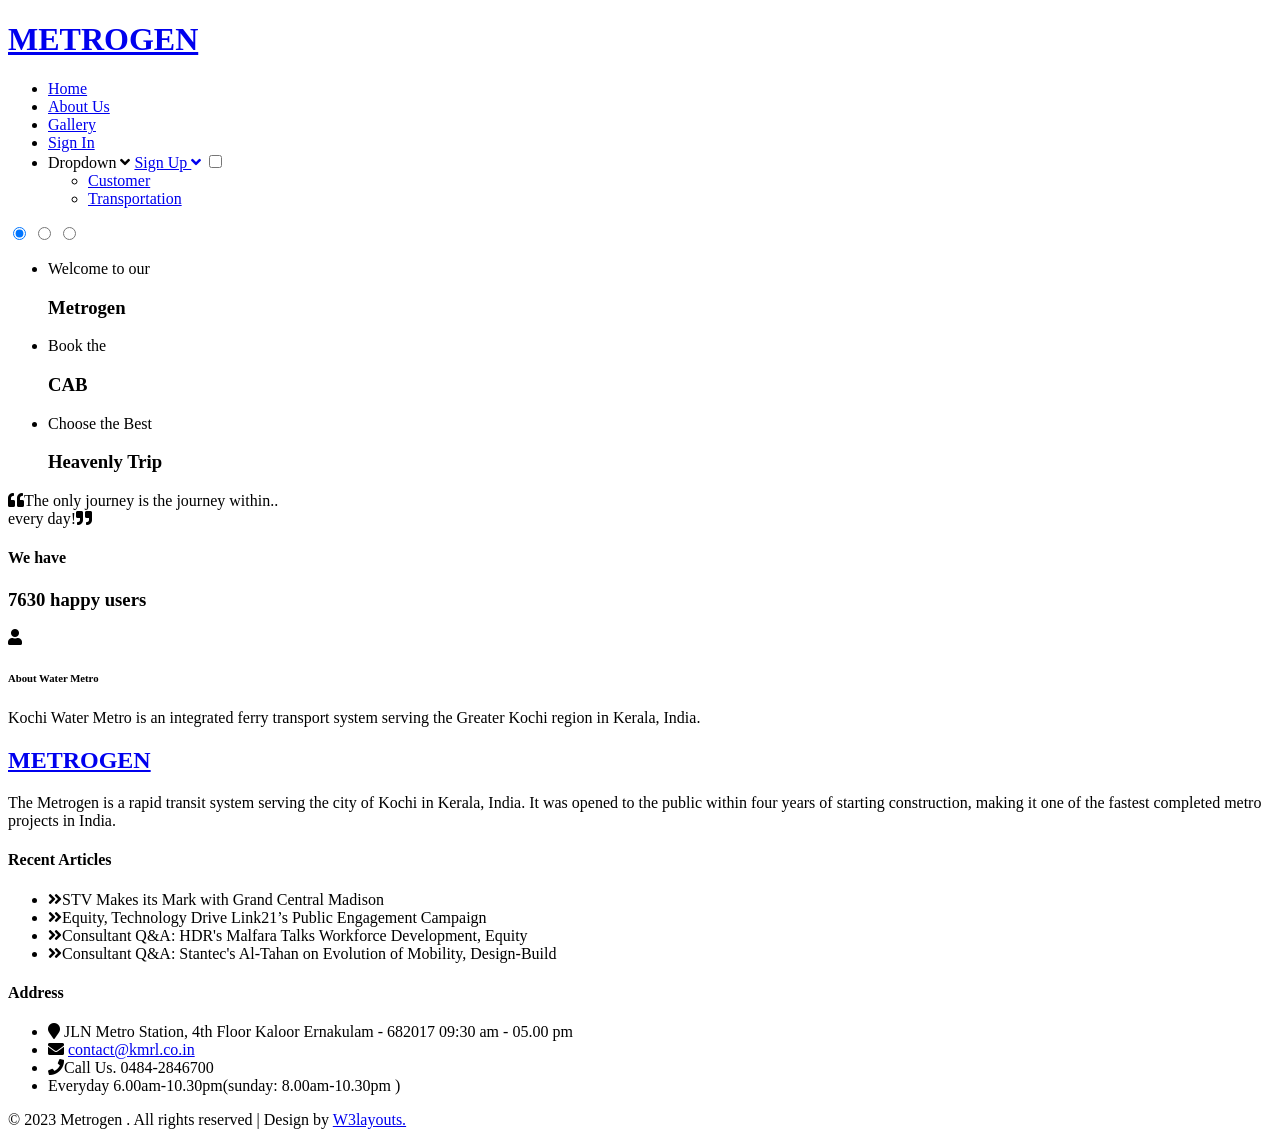
==== index.html @ b911f87d "Add files via upload" ====
<!--
Author: W3layouts
Author URL: http://w3layouts.com
License: Creative Commons Attribution 3.0 Unported
License URL: http://creativecommons.org/licenses/by/3.0/
-->

<!DOCTYPE html>
<html lang="zxx">

<head>
	<title>Metrogen</title>
	<!-- Meta tag Keywords -->
	<meta name="viewport" content="width=device-width, initial-scale=1">
	<meta charset="UTF-8" />
	<meta name="keywords" content="Skin Beauty Responsive web template, Bootstrap Web Templates, Flat Web Templates, Android Compatible web template, Smartphone Compatible web template, free webdesigns for Nokia, Samsung, LG, SonyEricsson, Motorola web design" />
	<script>
		addEventListener("load", function () {
			setTimeout(hideURLbar, 0);
		}, false);

		function hideURLbar() {
			window.scrollTo(0, 1);
		}
	</script>
	<!-- //Meta tag Keywords -->

	<!-- Custom-Files -->
	<link rel="stylesheet" href="../static/Project/css/bootstrap.css">
	<!-- Bootstrap-Core-CSS -->
	<link href="../static/Project/css/css_slider.css" type="text/css" rel="stylesheet" media="all">
	<!-- banner slider -->
	<link rel="stylesheet" href="../static/Project/css/style.css" type="text/css" media="all" />
	<!-- Style-CSS -->
	<link href="../static/Project/css/font-awesome.min.css" rel="stylesheet">
	<link href="https://fonts.googleapis.com/css2?family=Kaushan+Script&family=Poppins:wght@500&display=swap" rel="stylesheet">
	<!-- Font-Awesome-Icons-CSS -->
	<!-- //Custom-Files -->

	<!-- Web-Fonts -->
	<link href="//fonts.googleapis.com/css?family=Nunito+Sans:200,200i,300,300i,400,400i,600,600i,700,700i,800,800i,900,900i&amp;subset=latin-ext,vietnamese"
	 rel="stylesheet">
	<link href="//fonts.googleapis.com/css?family=Roboto+Condensed:300,300i,400,400i,700,700i&amp;subset=cyrillic,cyrillic-ext,greek,greek-ext,latin-ext,vietnamese"
	 rel="stylesheet">
	<link rel="stylesheet" href="https://cdnjs.cloudflare.com/ajax/libs/font-awesome/5.15.3/css/all.min.css">
	<!-- //Web-Fonts -->
</head>

<body>
	<!-- main banner -->
	<div class="main-top" id="home">
		<!-- header -->
		<header>
			<div class="container-fluid">
				<div class="header d-md-flex justify-content-between align-items-center py-3 px-xl-5 px-lg-3 px-2">
					<!-- logo -->
					<div id="logo">
						<h1><a class="" href="index.html">METROGEN</a></h1>
					</div>
					<!-- //logo -->
					<!-- nav -->
					<div class="nav_w3ls">
						<nav>
							<ul class="menu">
								<li><a href="/" class="active">Home</a></li>
								<li class="mx-lg-4 mx-md-3 my-md-0 my-2"><a href="/AboutUs">About Us</a></li>
								<li><a href="/Gallery">Gallery</a></li>
								<li><a href="chk">Sign In</a></li>
								<li class="mx-lg-4 mx-md-3 my-md-0 my-2">
									<!-- First Tier Drop Down -->
									<label for="drop-2" class="toggle toogle-2">Dropdown <span class="fa fa-angle-down" aria-hidden="true"></span>
									</label>
									<a href="#">Sign Up <span class="fa fa-angle-down" aria-hidden="true"></span></a>
									<input type="checkbox" id="drop-2" />
									<ul>
										<li><a href="/SignUp" class="drop-text">Customer</a></li>
										<li><a href="/TransportationSignUp" class="drop-text">Transportation</a></li>

									</ul>
								</li>
							</ul>
						</nav>
					</div>
					<!-- //nav -->
				</div>
			</div>
		</header>
		<!-- //header -->

		<!-- banner -->
		<div class="banner_w3lspvt">
			<div class="csslider infinity" id="slider1">
				<input type="radio" name="slides" checked="checked" id="slides_1" />
				<input type="radio" name="slides" id="slides_2" />
				<input type="radio" name="slides" id="slides_3" />
				<ul class="banner_slide_bg">
					<li>
						<div class="container">
							<div class="w3ls_banner_txt">
								<p>Welcome to our</p>
								<h3 class="w3ls_pvt-title">Metrogen</h3>
							<!-- 	<a href="about.html" style="max-width: 150px;" class="btn button-style mt-sm-5 mt-4">Read More</a> -->
							</div>
						</div>
					</li>
					<li>
						<div class="container">
							<div class="w3ls_banner_txt text-center mx-auto">
								<p>Book the</p>
								<h3 class="w3ls_pvt-title">CAB</h3>

							</div>
						</div>
					</li>
					<li>
						<div class="container">
							<div class="w3ls_banner_txt text-right ml-auto">
								<p>Choose the Best</p>
								<h3 class="w3ls_pvt-title">Heavenly Trip</h3>

							</div>
						</div>
					</li>
				</ul>
				<div class="arrows">
					<label for="slides_1"></label>
					<label for="slides_2"></label>
					<label for="slides_3"></label>
				</div>
				<div class="navigation">
					<div>
						<label for="slides_1"></label>
						<label for="slides_2"></label>
						<label for="slides_3"></label>
					</div>
				</div>
			</div>
		</div>
		<!-- //banner -->
	</div>
	<!-- //main banner -->

	<!-- about -->

	<!-- //about -->

	<!-- middle section one -->

	<!-- //middle section one -->

	<!-- best in -->

	<!-- //best in -->

	<!-- middle section two -->
	<div class="middle-w3l text-center py-5">
		<div class="container py-xl-5 py-lg-3">
			<div class="py-xl-4 py-lg-2">
				<p class="mx-auto font-weight-bold"><span class="fa fa-quote-left mr-3" aria-hidden="true"></span>The only journey is the journey within..<br>every day!<span class="fa fa-quote-right ml-3" aria-hidden="true"></span></p>

			</div>
		</div>
	</div>
	<!-- //middle section two -->

	<!-- services -->

	<!-- //services -->

	<!-- product section -->

	<!-- //product section -->

	<!-- testimonials -->
	<section id="testi">
		<div class="row no-gutters testi-bg-main">
			<div class="col-lg-7">
				<div class="testi-bg">
				</div>
			</div>
			<div class="col-lg-5 my-auto py-lg-0 py-5">
				<div class="title-section pb-lg-5 pb-4 text-center">
					<h4 class="text-bl mb-2">We have</h4>
					<h3 class="w3ls-title text-wh text-uppercase let font-weight-bold">7630 happy users</h3>
				</div>
				<div class="text-center  testi-cgrid">
					<div class="testi-icon">
						<span class="fa fa-user" aria-hidden="true"></span>
					</div>
					<h6 class="b-w3ltxt mt-4">About Water Metro</h6>
					<p class="mx-auto">Kochi Water Metro is an integrated ferry transport system serving the Greater Kochi region in Kerala, India.</p>
				</div>
			</div>
		</div>
	</section>
	<!-- testimonials -->

	<!-- support -->

	<!-- support -->

	<!-- footer -->
	<footer class="footer-w3ls py-5">
		<div class="container py-sm-4">
			<div class="row">
				<div class="col-lg-3 col-sm-6 agileinfo_footer_grid">
					<!-- logo -->
					<div class="logo-2 mb-sm-4 mb-3">
						<h2><a href="index.html">METROGEN</a></h2>
					</div>
					<!-- //logo -->
					<p>The Metrogen is a rapid transit system serving the city of Kochi in Kerala, India. It was opened to the public within four years of starting construction, making it one of the fastest completed metro projects in India.</p>
				</div>
				<div class="col-lg-3 col-sm-6 agileinfo_footer_grid mt-sm-0 mt-5">
					<h4 class="mb-sm-5 mb-4">Recent Articles</h4>
					<ul class="list-unstyled">
						<li>
							<span class="fa fa-angle-double-right mr-2"></span>STV Makes its Mark with Grand Central Madison</li>
						<li>
							<span class="fa fa-angle-double-right mr-2"></span>Equity, Technology Drive Link21’s Public Engagement Campaign
						</li>
						<li>
							<span class="fa fa-angle-double-right mr-2"></span>Consultant Q&A: HDR's Malfara Talks Workforce Development, Equity</li>
						<li>
							<span class="fa fa-angle-double-right mr-2"></span>Consultant Q&A: Stantec's Al-Tahan on Evolution of Mobility, Design-Build</li>
					</ul>
				</div>

				<div class="col-lg-3 col-sm-6 agileinfo_footer_grid mt-lg-0 mt-5">
					<h4 class="mb-sm-5 mb-4">Address</h4>
					<ul class="list-unstyled">
						<li>
							<span class="fa fa-map-marker mr-2"></span> JLN Metro Station, 4th Floor Kaloor Ernakulam - 682017 09:30 am - 05.00 pm</li>
						<li>
							<span class="fa fa-envelope mr-2"></span>
							<a href="mailto:contact@kmrl.co.in">contact@kmrl.co.in</a>
						</li>
						<li>
							<span class="fa fa-phone mr-2"></span>Call Us. 0484-2846700</li>
						<li>
							<span class="fa fa-clock-o mr-2"></span>Everyday 6.00am-10.30pm(sunday: 8.00am-10.30pm )</li>
					</ul>
				</div>
			</div>
		</div>
	</footer>
	<!-- //footer -->

	<!-- footer last -->
	<div class="newsletter-main text-center py-md-5 py-4">
		<div class="container">
			<a href="#home" class="move-top text-center"></a>
			<!-- newsletter -->

			<!-- //newsletter -->
			<!-- copyright -->
			<div class="w3agile_footer_copy mt-sm-5 mt-4">
				<p>© 2023 Metrogen . All rights reserved | Design by
					<a href="http://w3layouts.com/">W3layouts.</a>
				</p>
			</div>
			<!-- //copyright -->
		</div>
	</div>
	<!-- //footer last -->

</body>

</html>
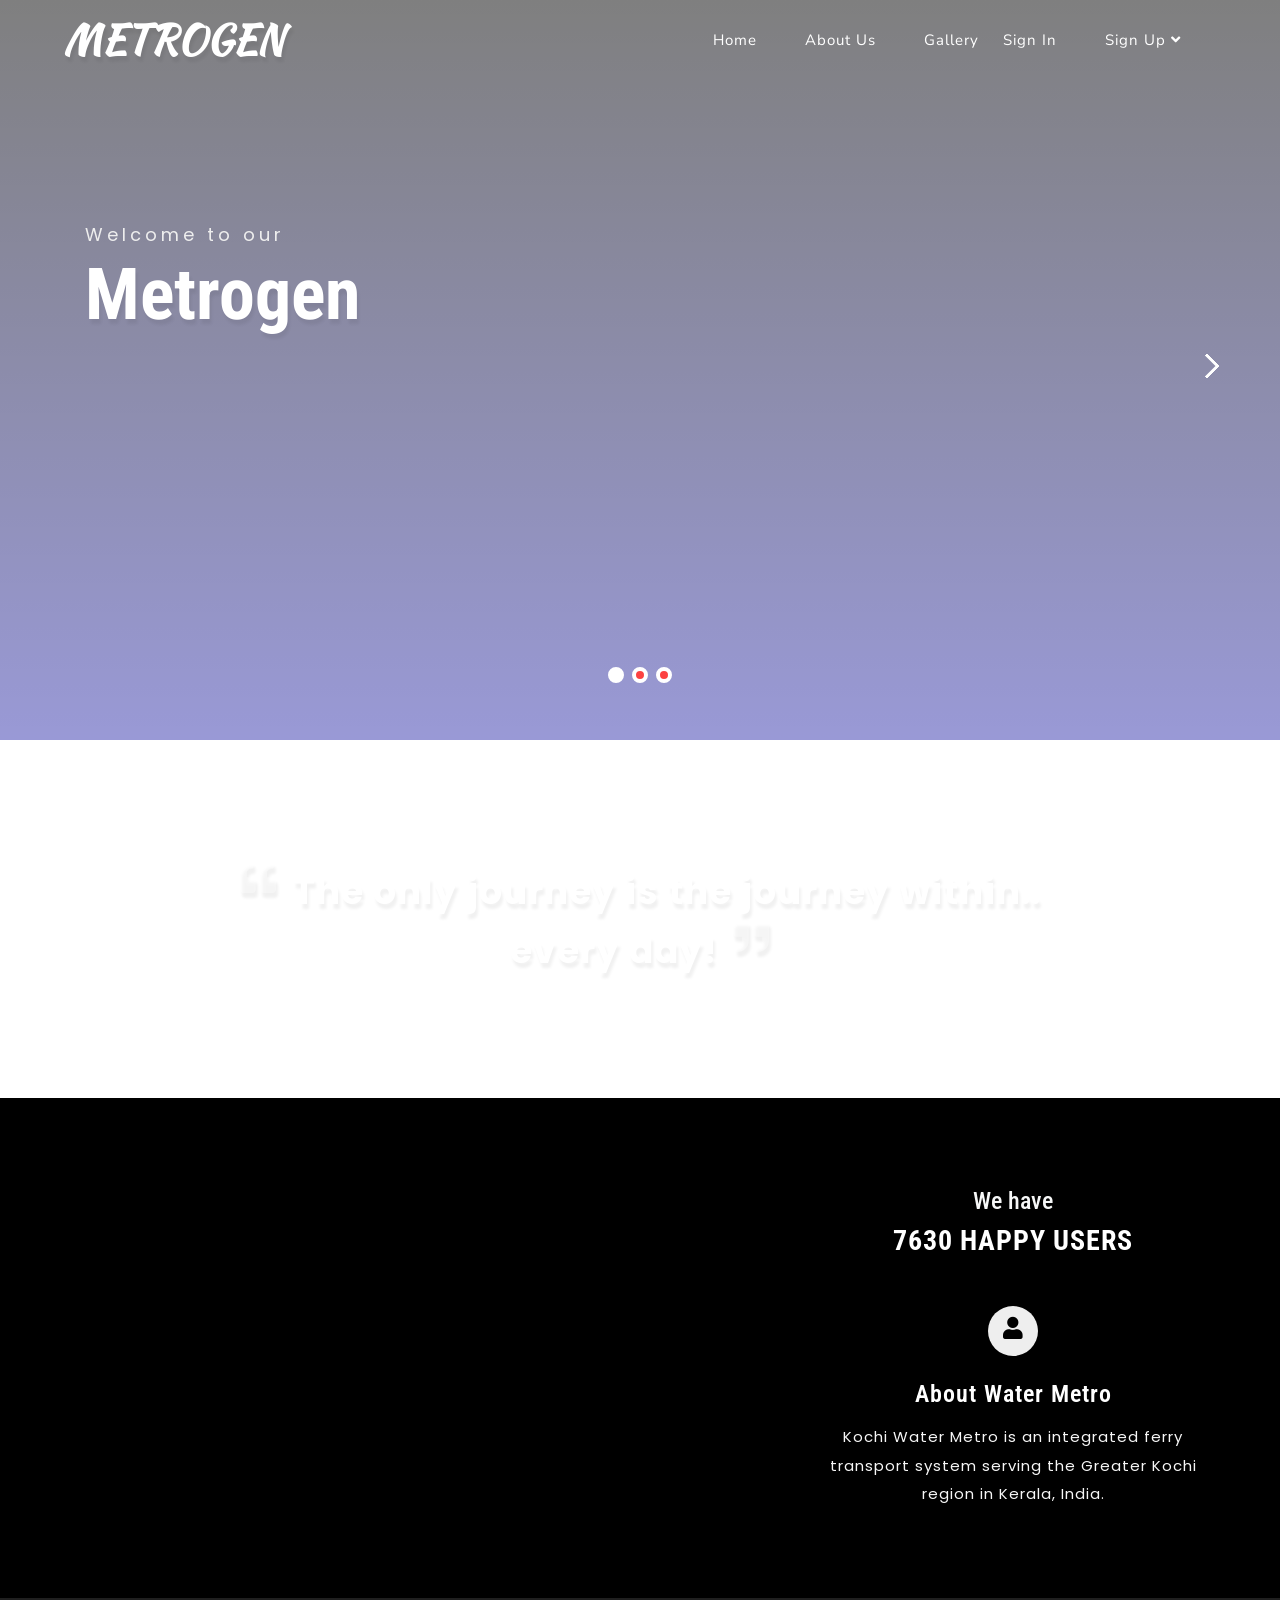
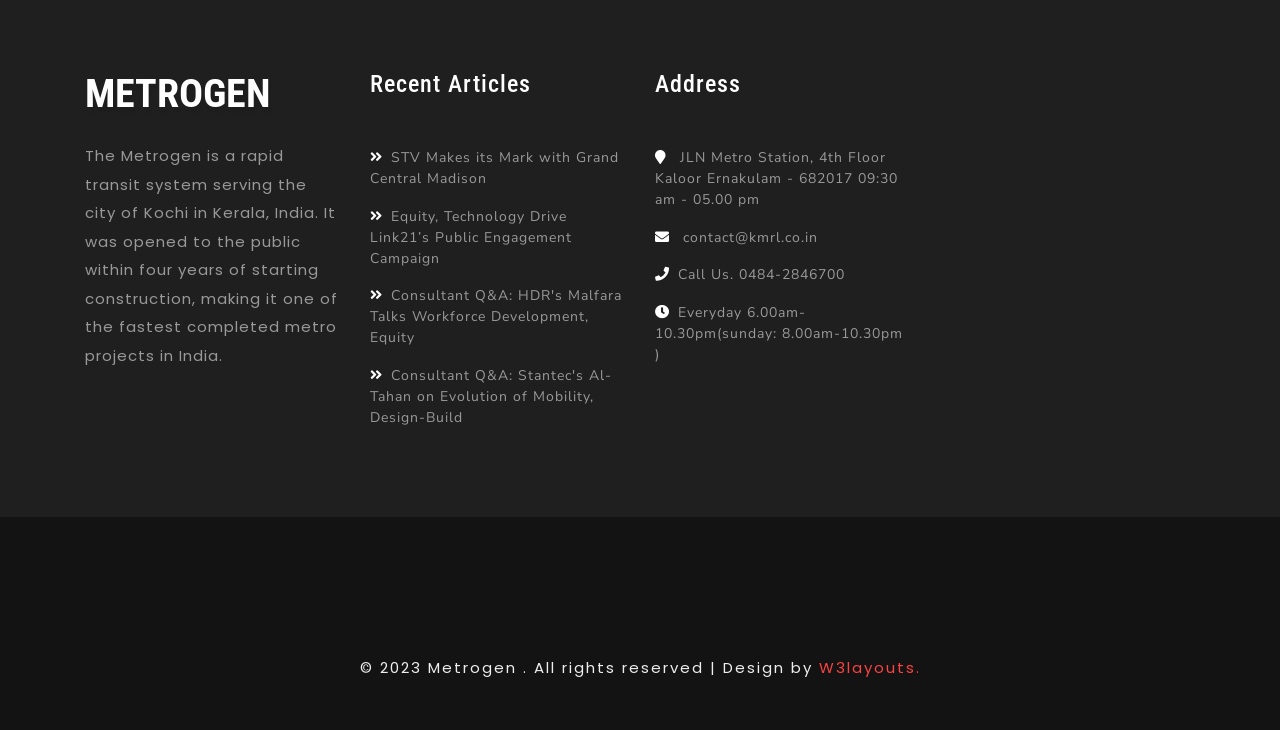
==== commit 8d51dfd4: "Update index.html" ====
--- a/index.html
+++ b/index.html
@@ -26,13 +26,13 @@
 	<!-- //Meta tag Keywords -->
 
 	<!-- Custom-Files -->
-	<link rel="stylesheet" href="../static/Project/css/bootstrap.css">
+	<link rel="stylesheet" href="bootstrap.css">
 	<!-- Bootstrap-Core-CSS -->
-	<link href="../static/Project/css/css_slider.css" type="text/css" rel="stylesheet" media="all">
+	<link href="css_slider.css" type="text/css" rel="stylesheet" media="all">
 	<!-- banner slider -->
-	<link rel="stylesheet" href="../static/Project/css/style.css" type="text/css" media="all" />
+	<link rel="stylesheet" href="style.css" type="text/css" media="all" />
 	<!-- Style-CSS -->
-	<link href="../static/Project/css/font-awesome.min.css" rel="stylesheet">
+	<link href="font-awesome.min.css" rel="stylesheet">
 	<link href="https://fonts.googleapis.com/css2?family=Kaushan+Script&family=Poppins:wght@500&display=swap" rel="stylesheet">
 	<!-- Font-Awesome-Icons-CSS -->
 	<!-- //Custom-Files -->
@@ -266,4 +266,4 @@
 
 </body>
 
-</html>+</html>
--- a/css_slider.css
+++ b/css_slider.css
@@ -0,0 +1,295 @@
+.csslider {
+    position: relative;
+}
+
+.csslider>input {
+    display: none;
+}
+
+.csslider>input:nth-of-type(3):checked~ul li:first-of-type {
+    margin-left: -200%;
+}
+
+.csslider>input:nth-of-type(2):checked~ul li:first-of-type {
+    margin-left: -100%;
+}
+
+.csslider>input:nth-of-type(1):checked~ul li:first-of-type {
+    margin-left: 0%;
+}
+
+.csslider>ul {
+    position: relative;
+    font-size: 0;
+    line-height: 0;
+    margin: 0 auto;
+    padding: 0;
+    overflow: hidden;
+    white-space: nowrap;
+    -moz-box-sizing: border-box;
+    -webkit-box-sizing: border-box;
+    box-sizing: border-box;
+}
+
+.csslider>ul>li {
+    position: relative;
+    display: inline-block;
+    width: 100%;
+    height: 100%;
+    overflow: visible;
+    font-size: 15px;
+    font-size: initial;
+    line-height: normal;
+    -moz-transition: all 0.5s cubic-bezier(0.4, 1.3, 0.65, 1);
+    -o-transition: all 0.5s ease-out;
+    -webkit-transition: all 0.5s cubic-bezier(0.4, 1.3, 0.65, 1);
+    transition: all 0.5s cubic-bezier(0.4, 1.3, 0.65, 1);
+    vertical-align: top;
+    -moz-box-sizing: border-box;
+    -webkit-box-sizing: border-box;
+    box-sizing: border-box;
+    white-space: normal;
+}
+
+.csslider>.navigation {
+    position: absolute;
+    bottom: 9%;
+    left: 50%;
+    z-index: 10;
+    margin-bottom: -10px;
+    font-size: 0;
+    line-height: 0;
+    text-align: center;
+    -webkit-touch-callout: none;
+    -webkit-user-select: none;
+    -khtml-user-select: none;
+    -moz-user-select: none;
+    -ms-user-select: none;
+    user-select: none;
+}
+
+.csslider>.navigation>div {
+    margin-left: -100%;
+}
+
+.csslider>.navigation label {
+    position: relative;
+    display: inline-block;
+    cursor: pointer;
+    border-radius: 50%;
+    margin: 0 4px;
+    padding: 4px;
+    background: #fc4242;
+    border: 4px solid #fff;
+}
+
+.csslider>.navigation label:hover:after {
+    opacity: 1;
+}
+
+.csslider>.navigation label:after {
+    content: '';
+    position: absolute;
+    left: 50%;
+    top: 50%;
+    margin-left: -6px;
+    margin-top: -6px;
+    background: #fff;
+    border-radius: 50%;
+    padding: 6px;
+    opacity: 0;
+}
+
+.csslider.inside .navigation {
+    bottom: 10px;
+    margin-bottom: 10px;
+}
+
+.csslider.inside .navigation label {
+    border: 1px solid #7e7e7e;
+}
+
+.csslider>input:nth-of-type(1):checked~.navigation label:nth-of-type(1):after,
+.csslider>input:nth-of-type(2):checked~.navigation label:nth-of-type(2):after,
+.csslider>input:nth-of-type(3):checked~.navigation label:nth-of-type(3):after {
+    opacity: 1;
+}
+
+.csslider.infinity>input:first-of-type:checked~.arrows label.goto-last,
+.csslider>input:nth-of-type(1):checked~.arrows>label:nth-of-type(0),
+.csslider>input:nth-of-type(2):checked~.arrows>label:nth-of-type(1),
+.csslider>input:nth-of-type(3):checked~.arrows>label:nth-of-type(2) {
+    display: block;
+    left: 0;
+    right: auto;
+    -moz-transform: rotate(45deg);
+    -ms-transform: rotate(45deg);
+    -o-transform: rotate(45deg);
+    -webkit-transform: rotate(45deg);
+    transform: rotate(45deg);
+}
+
+.csslider.infinity>input:last-of-type:checked~.arrows label.goto-first,
+.csslider>input:nth-of-type(1):checked~.arrows>label:nth-of-type(2),
+.csslider>input:nth-of-type(2):checked~.arrows>label:nth-of-type(3) {
+    display: block;
+    right: 0;
+    left: auto;
+    -moz-transform: rotate(225deg);
+    -ms-transform: rotate(225deg);
+    -o-transform: rotate(225deg);
+    -webkit-transform: rotate(225deg);
+    transform: rotate(225deg);
+}
+
+/*#region MODULES */
+/* arrows left and right */
+.csslider > .arrows {
+    -webkit-touch-callout: none;
+    -webkit-user-select: none;
+    -khtml-user-select: none;
+    -moz-user-select: none;
+    -ms-user-select: none;
+    user-select: none;
+}
+
+.csslider.inside .navigation {
+    bottom: 10px;
+    margin-bottom: 10px;
+}
+
+.csslider.inside .navigation label {
+    border: 1px solid #7e7e7e;
+}
+
+.csslider > input:nth-of-type(1):checked ~ .navigation label:nth-of-type(1):after,
+.csslider > input:nth-of-type(2):checked ~ .navigation label:nth-of-type(2):after,
+.csslider > input:nth-of-type(3):checked ~ .navigation label:nth-of-type(3):after,
+.csslider > input:nth-of-type(4):checked ~ .navigation label:nth-of-type(4):after,
+.csslider > input:nth-of-type(5):checked ~ .navigation label:nth-of-type(5):after,
+.csslider > input:nth-of-type(6):checked ~ .navigation label:nth-of-type(6):after,
+.csslider > input:nth-of-type(7):checked ~ .navigation label:nth-of-type(7):after,
+.csslider > input:nth-of-type(8):checked ~ .navigation label:nth-of-type(8):after,
+.csslider > input:nth-of-type(9):checked ~ .navigation label:nth-of-type(9):after,
+.csslider > input:nth-of-type(10):checked ~ .navigation label:nth-of-type(10):after,
+.csslider > input:nth-of-type(11):checked ~ .navigation label:nth-of-type(11):after {
+    opacity: 1;
+}
+
+.csslider > .arrows {
+    position: absolute;
+    top: 50%;
+    width: 100%;
+    height: 26px;
+    z-index: 1;
+    -moz-box-sizing: content-box;
+    -webkit-box-sizing: content-box;
+    box-sizing: content-box;
+}
+
+.csslider > .arrows label {
+    display: none;
+    position: absolute;
+    top: -50%;
+    padding: 9px;
+    box-shadow: inset 2px -2px 0 1px #ffffff;
+    cursor: pointer;
+    -moz-transition: box-shadow 0.15s, margin 0.15s;
+    -o-transition: box-shadow 0.15s, margin 0.15s;
+    -webkit-transition: box-shadow 0.15s, margin 0.15s;
+    transition: box-shadow 0.15s, margin 0.15s;
+}
+
+.csslider > .arrows label:hover {
+    box-shadow: inset 5px -2px 0 9px #fff;
+    margin: 0 0px;
+}
+
+.csslider > .arrows label:before {
+    content: '';
+    position: absolute;
+    top: -100%;
+    left: -100%;
+    height: 300%;
+    width: 300%;
+}
+
+.csslider.infinity > input:first-of-type:checked ~ .arrows label.goto-last,
+.csslider > input:nth-of-type(1):checked ~ .arrows > label:nth-of-type(0),
+.csslider > input:nth-of-type(2):checked ~ .arrows > label:nth-of-type(1),
+.csslider > input:nth-of-type(3):checked ~ .arrows > label:nth-of-type(2),
+.csslider > input:nth-of-type(4):checked ~ .arrows > label:nth-of-type(3),
+.csslider > input:nth-of-type(5):checked ~ .arrows > label:nth-of-type(4),
+.csslider > input:nth-of-type(6):checked ~ .arrows > label:nth-of-type(5),
+.csslider > input:nth-of-type(7):checked ~ .arrows > label:nth-of-type(6),
+.csslider > input:nth-of-type(8):checked ~ .arrows > label:nth-of-type(7),
+.csslider > input:nth-of-type(9):checked ~ .arrows > label:nth-of-type(8),
+.csslider > input:nth-of-type(10):checked ~ .arrows > label:nth-of-type(9),
+.csslider > input:nth-of-type(11):checked ~ .arrows > label:nth-of-type(10) {
+    display: block;
+    left: 5%;
+    right: auto;
+    -moz-transform: rotate(45deg);
+    -ms-transform: rotate(45deg);
+    -o-transform: rotate(45deg);
+    -webkit-transform: rotate(45deg);
+    transform: rotate(45deg);
+}
+
+.csslider.infinity > input:last-of-type:checked ~ .arrows label.goto-first,
+.csslider > input:nth-of-type(1):checked ~ .arrows > label:nth-of-type(2),
+.csslider > input:nth-of-type(2):checked ~ .arrows > label:nth-of-type(3),
+.csslider > input:nth-of-type(3):checked ~ .arrows > label:nth-of-type(4),
+.csslider > input:nth-of-type(4):checked ~ .arrows > label:nth-of-type(5),
+.csslider > input:nth-of-type(5):checked ~ .arrows > label:nth-of-type(6),
+.csslider > input:nth-of-type(6):checked ~ .arrows > label:nth-of-type(7),
+.csslider > input:nth-of-type(7):checked ~ .arrows > label:nth-of-type(8),
+.csslider > input:nth-of-type(8):checked ~ .arrows > label:nth-of-type(9),
+.csslider > input:nth-of-type(9):checked ~ .arrows > label:nth-of-type(10),
+.csslider > input:nth-of-type(10):checked ~ .arrows > label:nth-of-type(11),
+.csslider > input:nth-of-type(11):checked ~ .arrows > label:nth-of-type(12) {
+    display: block;
+    right: 5%;
+    left: auto;
+    -moz-transform: rotate(225deg);
+    -ms-transform: rotate(225deg);
+    -o-transform: rotate(225deg);
+    -webkit-transform: rotate(225deg);
+    transform: rotate(225deg);
+}
+
+#slider1 {
+    width: 100%;
+}
+
+@media screen and (max-width: 320px) {
+    .csslider>.navigation label {
+        border: 2px solid #fff;
+    }
+}
+@media screen and (max-width: 568px) {
+	.csslider.infinity>input:last-of-type:checked~.arrows label.goto-first, .csslider>input:nth-of-type(1):checked~.arrows>label:nth-of-type(2), .csslider>input:nth-of-type(2):checked~.arrows>label:nth-of-type(3), .csslider>input:nth-of-type(3):checked~.arrows>label:nth-of-type(4), .csslider>input:nth-of-type(4):checked~.arrows>label:nth-of-type(5), .csslider>input:nth-of-type(5):checked~.arrows>label:nth-of-type(6), .csslider>input:nth-of-type(6):checked~.arrows>label:nth-of-type(7), .csslider>input:nth-of-type(7):checked~.arrows>label:nth-of-type(8), .csslider>input:nth-of-type(8):checked~.arrows>label:nth-of-type(9), .csslider>input:nth-of-type(9):checked~.arrows>label:nth-of-type(10), .csslider>input:nth-of-type(10):checked~.arrows>label:nth-of-type(11), .csslider>input:nth-of-type(11):checked~.arrows>label:nth-of-type(12) {
+		right: 6%;
+	}
+}
+@media screen and (max-width: 480px) {
+	.csslider.infinity>input:last-of-type:checked~.arrows label.goto-first, .csslider>input:nth-of-type(1):checked~.arrows>label:nth-of-type(2), .csslider>input:nth-of-type(2):checked~.arrows>label:nth-of-type(3), .csslider>input:nth-of-type(3):checked~.arrows>label:nth-of-type(4), .csslider>input:nth-of-type(4):checked~.arrows>label:nth-of-type(5), .csslider>input:nth-of-type(5):checked~.arrows>label:nth-of-type(6), .csslider>input:nth-of-type(6):checked~.arrows>label:nth-of-type(7), .csslider>input:nth-of-type(7):checked~.arrows>label:nth-of-type(8), .csslider>input:nth-of-type(8):checked~.arrows>label:nth-of-type(9), .csslider>input:nth-of-type(9):checked~.arrows>label:nth-of-type(10), .csslider>input:nth-of-type(10):checked~.arrows>label:nth-of-type(11), .csslider>input:nth-of-type(11):checked~.arrows>label:nth-of-type(12) {
+		right: 7%;
+	}
+}
+@media screen and (max-width: 414px) {
+	.csslider.infinity>input:last-of-type:checked~.arrows label.goto-first, .csslider>input:nth-of-type(1):checked~.arrows>label:nth-of-type(2), .csslider>input:nth-of-type(2):checked~.arrows>label:nth-of-type(3), .csslider>input:nth-of-type(3):checked~.arrows>label:nth-of-type(4), .csslider>input:nth-of-type(4):checked~.arrows>label:nth-of-type(5), .csslider>input:nth-of-type(5):checked~.arrows>label:nth-of-type(6), .csslider>input:nth-of-type(6):checked~.arrows>label:nth-of-type(7), .csslider>input:nth-of-type(7):checked~.arrows>label:nth-of-type(8), .csslider>input:nth-of-type(8):checked~.arrows>label:nth-of-type(9), .csslider>input:nth-of-type(9):checked~.arrows>label:nth-of-type(10), .csslider>input:nth-of-type(10):checked~.arrows>label:nth-of-type(11), .csslider>input:nth-of-type(11):checked~.arrows>label:nth-of-type(12) {
+		right: 8%;
+		top: -15%;
+	}
+}
+@media screen and (max-width: 375px) {
+	.csslider.infinity>input:last-of-type:checked~.arrows label.goto-first, .csslider>input:nth-of-type(1):checked~.arrows>label:nth-of-type(2), .csslider>input:nth-of-type(2):checked~.arrows>label:nth-of-type(3), .csslider>input:nth-of-type(3):checked~.arrows>label:nth-of-type(4), .csslider>input:nth-of-type(4):checked~.arrows>label:nth-of-type(5), .csslider>input:nth-of-type(5):checked~.arrows>label:nth-of-type(6), .csslider>input:nth-of-type(6):checked~.arrows>label:nth-of-type(7), .csslider>input:nth-of-type(7):checked~.arrows>label:nth-of-type(8), .csslider>input:nth-of-type(8):checked~.arrows>label:nth-of-type(9), .csslider>input:nth-of-type(9):checked~.arrows>label:nth-of-type(10), .csslider>input:nth-of-type(10):checked~.arrows>label:nth-of-type(11), .csslider>input:nth-of-type(11):checked~.arrows>label:nth-of-type(12) {
+		right: 9%;
+	}
+}
+@media screen and (max-width: 320px) {
+	.csslider.infinity>input:last-of-type:checked~.arrows label.goto-first, .csslider>input:nth-of-type(1):checked~.arrows>label:nth-of-type(2), .csslider>input:nth-of-type(2):checked~.arrows>label:nth-of-type(3), .csslider>input:nth-of-type(3):checked~.arrows>label:nth-of-type(4), .csslider>input:nth-of-type(4):checked~.arrows>label:nth-of-type(5), .csslider>input:nth-of-type(5):checked~.arrows>label:nth-of-type(6), .csslider>input:nth-of-type(6):checked~.arrows>label:nth-of-type(7), .csslider>input:nth-of-type(7):checked~.arrows>label:nth-of-type(8), .csslider>input:nth-of-type(8):checked~.arrows>label:nth-of-type(9), .csslider>input:nth-of-type(9):checked~.arrows>label:nth-of-type(10), .csslider>input:nth-of-type(10):checked~.arrows>label:nth-of-type(11), .csslider>input:nth-of-type(11):checked~.arrows>label:nth-of-type(12) {
+		right: 10%;
+	}
+}
--- a/style.css
+++ b/style.css
@@ -0,0 +1,2048 @@
+/*--
+Author: W3layouts
+Author URL: http://w3layouts.com
+License: Creative Commons Attribution 3.0 Unported
+License URL: http://creativecommons.org/licenses/by/3.0/
+--*/
+/* Reset Code */
+body {
+    padding: 0;
+    margin: 0;
+    background: #FFF;
+    font-family: 'Nunito Sans', sans-serif;
+}
+
+body a,
+body button {
+    transition: 0.5s all;
+    -webkit-transition: 0.5s all;
+    -moz-transition: 0.5s all;
+    -o-transition: 0.5s all;
+    -ms-transition: 0.5s all;
+    text-decoration: none;
+}
+
+body a:hover,
+body button:hover {
+    text-decoration: none;
+    transition: 0.5s all;
+    -webkit-transition: 0.5s all;
+    -moz-transition: 0.5s all;
+    -o-transition: 0.5s all;
+    -ms-transition: 0.5s all;
+}
+
+html {
+    scroll-behavior: smooth;
+}
+
+body a:focus,
+a:hover {
+    text-decoration: none;
+}
+
+input[type="button"],
+input[type="submit"] {
+    transition: 0.5s all;
+    -webkit-transition: 0.5s all;
+    -moz-transition: 0.5s all;
+    -o-transition: 0.5s all;
+    -ms-transition: 0.5s all;
+}
+
+input[type="button"]:hover,
+input[type="submit"]:hover {
+    transition: 0.5s all;
+    -webkit-transition: 0.5s all;
+    -moz-transition: 0.5s all;
+    -o-transition: 0.5s all;
+    -ms-transition: 0.5s all;
+}
+
+h1,
+h2,
+h3,
+h4,
+h5,
+h6 {
+    margin: 0;
+    padding: 0;
+    font-family: 'Roboto Condensed', sans-serif;
+}
+
+p {
+    margin: 0;
+    padding: 0;
+    font-size: 15px;
+    letter-spacing: 1px;
+    line-height: 1.9;
+    color: #999;
+
+    font-family: 'Poppins', sans-serif;
+}
+
+ul,
+ol {
+    margin: 0;
+    padding: 0;
+}
+
+a:focus,
+a:hover {
+    text-decoration: none;
+    outline: none
+}
+input[type="button"],
+input[type="submit"] {
+    transition: 0.5s all;
+    -webkit-transition: 0.5s all;
+    -moz-transition: 0.5s all;
+    -o-transition: 0.5s all;
+    -ms-transition: 0.5s all;
+}
+
+input[type="button"]:hover,
+input[type="submit"]:hover {
+    transition: 0.5s all;
+    -webkit-transition: 0.5s all;
+    -moz-transition: 0.5s all;
+    -o-transition: 0.5s all;
+    -ms-transition: 0.5s all;
+}
+.textbox
+{
+	width :250px;
+    float: left;
+    padding: 8px 5px;
+    margin-bottom: 10px;
+    font-size: 12px;
+    background: linear-gradient(#1f2124, #27292c);
+    border: 1px solid #000;
+    box-shadow: 0 1px 0 rgba(255,255,255,0.1);
+    border-radius: 3px;
+    font-family: 'Ubuntu', 'Lato', sans-serif;
+    color: #fff;
+}
+.textboxx
+{
+	width :250px;
+	height: 250px;
+    float: left;
+    padding: 8px 5px;
+    margin-bottom: 10px;
+    font-size: 12px;
+    background: linear-gradient(#1f2124, #27292c);
+    border: 1px solid #000;
+    box-shadow: 0 1px 0 rgba(255,255,255,0.1);
+    border-radius: 3px;
+    font-family: 'Ubuntu', 'Lato', sans-serif;
+    color: #fff;
+}
+.drop
+{
+	width :250px;
+    float: left;
+    padding: 8px 5px;
+    margin-bottom: 10px;
+    font-size: 12px;
+    background: linear-gradient(#1f2124, #27292c);
+    border: 1px solid #000;
+    box-shadow: 0 1px 0 rgba(255,255,255,0.1);
+    border-radius: 3px;
+    font-family: 'Ubuntu', 'Lato', sans-serif;
+    color: deeppink;
+}
+
+.but
+{
+	width: 200px;
+    padding: 8px 5px;
+    border: 1px solid #0273dd;
+    border: 1px solid rgba(0,0,0,0.4);
+    box-shadow: inset 0 1px 0 rgba(255,255,255,0.3), inset 0 10px 10px rgba(255,255,255,0.1);
+    border-radius: 3px;
+    background: #04f4f4;
+    cursor: pointer;
+    font-family: 'Ubuntu', 'Lato', sans-serif;
+    color: black;
+    font-weight: 700;
+    font-size: 15px;
+    text-shadow:0 -1px 0 rgba(0,0,0,0.8);
+}
+.lab
+{
+	width: 50%;
+    float: left;
+    padding-top: 9px;
+    color: #ddd;
+    font-size: 12px;
+    text-transform: uppercase;
+    letter-spacing: 1px;
+    text-shadow: 0 1px 0 #000;
+    text-indent: 10px;
+    font-weight: 700;
+    cursor: pointer;
+
+}
+
+.customers {
+  font-family: "Trebuchet MS", Arial, Helvetica, sans-serif;
+  border-collapse: collapse;
+  width: 100%;
+}
+
+.customers td, #customers th {
+  border: 1px solid #ddd;
+  padding: 8px;
+}
+
+.customers tr:nth-child(even){background-color: #f2f2f2;}
+
+.customers tr:hover {background-color: #ddd;}
+
+.customers th {
+  padding-top: 12px;
+  padding-bottom: 12px;
+  text-align: left;
+  background-color: #18a4a4;
+  color: white;
+}
+
+
+.transporters {
+  font-family: "Trebuchet MS", Arial, Helvetica, sans-serif;
+  border-collapse: collapse;
+  width: 100%;
+}
+
+.transporters td, #transporters th {
+  border: 1px solid #ddd;
+  padding: 8px;
+}
+
+.transporters tr:nth-child(even){background-color: #f2f2f2;}
+
+.transporters tr:hover {background-color: #ddd;}
+
+.transporters th {
+  padding-top: 12px;
+  padding-bottom: 12px;
+  text-align: left;
+  background-color: #18a4a4;
+  color: white;
+}
+
+
+
+
+/* //Reset Code */
+
+/* colors code */
+.text-bl {
+    color: #F6F7F7;
+}
+
+.text-wh {
+    color: #fff;
+}
+
+.text-li {
+    color: #f8f9fa;
+}
+
+.bg-li {
+    background: #f8f9fa;
+}
+
+.let {
+    letter-spacing: 1px;
+}
+
+/* //colors code */
+
+/* bottom-to-top */
+a.move-top {
+    width: 34px;
+    height: 34px;
+    background: url(../images/move-top.png) no-repeat 0px 0px;
+    display: inline-block;
+}
+
+/* //bottom-to-top */
+
+/* header */
+.main-top {
+    position: relative;
+}
+
+header {
+    position: absolute;
+    width: 100%;
+    z-index: 9;
+}
+
+/* navigation */
+/* CSS Document */
+.toggle-2,
+.toggle,
+[id^=drop] {
+    display: none;
+}
+
+/* Giving a background-color to the nav container. */
+nav {
+    margin: 0;
+    padding: 0;
+}
+
+
+#logo a {
+    float: left;
+    display: initial;
+    font-weight: 700;
+    font-size: 40px;
+    color: #fff;
+    text-shadow: 2px 5px 3px rgba(0, 0, 0, 0.06);
+    padding: 0;
+    font-family: 'Kaushan Script', cursive;
+}
+
+
+/* Since we'll have the "ul li" "float:left"
+ * we need to add a clear after the container. */
+
+nav:after {
+    content: "";
+    display: table;
+    clear: both;
+}
+/* Removing padding, margin and "list-style" from the "ul",
+ * and adding "position:reltive" */
+nav ul {
+    float: right;
+    padding: 0;
+    margin: 0;
+    list-style: none;
+    position: relative;
+}
+
+/* Positioning the navigation items inline */
+nav ul li {
+    margin: 0px;
+    display: inline-block;
+    float: left;
+}
+/* Styling the links */
+nav a {
+    color: #fff;
+    text-transform: capitalize;
+    font-weight: 400;
+    font-size: 15px;
+    padding: 7px 12px;
+    border-radius: 4px;
+    letter-spacing: 1px;
+    display: inline-block;
+    transition: 0.5s all;
+    -webkit-transition: 0.5s all;
+    -moz-transition: 0.5s all;
+    -o-transition: 0.5s all;
+    -ms-transition: 0.5s all;
+}
+
+
+nav ul li ul li:hover {
+    color: #000;
+    background: #f8f9fa;
+    transition: 0.5s all;
+    -webkit-transition: 0.5s all;
+    -moz-transition: 0.5s all;
+    -o-transition: 0.5s all;
+    -ms-transition: 0.5s all;
+}
+
+/* Background color change on Hover */
+
+.menu li a:active,
+.menu li a:hover {
+    width: 100%
+    color: #333;
+    background: #fff;
+    transition: 0.5s all;
+    -webkit-transition: 0.5s all;
+    -moz-transition: 0.5s all;
+    -o-transition: 0.5s all;
+    -ms-transition: 0.5s all;
+}
+
+/* Hide Dropdowns by Default
+ * and giving it a position of absolute */
+nav ul ul {
+    display: none;
+    position: absolute;
+    top: 36px;
+    background: #333;
+    padding: 10px;
+    border-radius: 4px;
+    z-index: 9;
+    /* has to be the same number as the "line-height" of "nav a" */
+}
+
+/* Display Dropdowns on Hover */
+nav ul li:hover>ul {
+    display: inherit;
+}
+
+/* Fisrt Tier Dropdown */
+nav ul ul li {
+    width: 170px;
+    float: none;
+    display: list-item;
+    position: relative;
+    margin-bottom: 10px;
+    border-radius: 4px;
+    transition: 0.5s all;
+    -webkit-transition: 0.5s all;
+    -moz-transition: 0.5s all;
+    -o-transition: 0.5s all;
+    -ms-transition: 0.5s all;
+}
+
+nav ul ul li:nth-child(4) {
+    margin-bottom: 5px;
+}
+
+nav ul ul li a {
+    color: #fff;
+    padding: 5px 10px;
+    display: block;
+    font-size: 14px;
+}
+
+/* Second, Third and more Tiers
+ * We move the 2nd and 3rd etc tier dropdowns to the left
+ * by the amount of the width of the first tier.
+*/
+nav ul ul ul li {
+    position: relative;
+    top: -60px;
+    /* has to be the same number as the "width" of "nav ul ul li" */
+    left: 170px;
+}
+
+
+/* Change ' +' in order to change the Dropdown symbol */
+li>a:only-child:after {
+    content: '';
+}
+
+a.reqe-button {
+    border: 2px solid rgba(255, 255, 255, 0.35);
+    border-radius: 4px;
+}
+
+/* Media Queries
+--------------------------------------------- */
+@media(max-width: 800px) {
+    nav a {
+        font-size: 14px;
+    }
+
+    #logo a {
+        font-size: 38px;
+    }
+}
+
+@media (max-width: 768px) {
+    nav a {
+        padding: 6px 9px;
+    }
+}
+
+@media all and (max-width : 736px) {
+
+    #logo {
+        display: block;
+        padding: 0;
+        width: 100%;
+        text-align: center;
+        float: none;
+    }
+
+    nav {
+        margin: 0;
+    }
+
+    /* Hide the navigation menu by default */
+    /* Also hide the  */
+    .toggle+a,
+    .menu {
+        display: none;
+    }
+
+    /* Stylinf the toggle lable */
+    .toggle {
+        display: block;
+        padding: 8px 14px;
+        font-size: 15px;
+        text-decoration: none;
+        border: none;
+        float: right;
+        background-color: #fff;
+        color: #000;
+        border-radius: 4px;
+        letter-spacing: 1px;
+        cursor: pointer;
+        transition: 0.5s all;
+        -webkit-transition: 0.5s all;
+        -moz-transition: 0.5s all;
+        -o-transition: 0.5s all;
+        -ms-transition: 0.5s all;
+    }
+
+    .menu .toggle {
+        float: none;
+        text-align: center;
+        margin: auto;
+        max-width: 105px;
+        padding: 5px;
+        font-weight: normal;
+        font-size: 15px;
+        letter-spacing: 1px;
+    }
+
+    .toggle:hover {
+        color: #fc4242;
+        transition: 0.5s all;
+        -webkit-transition: 0.5s all;
+        -moz-transition: 0.5s all;
+        -o-transition: 0.5s all;
+        -ms-transition: 0.5s all;
+    }
+
+    /* Display Dropdown when clicked on Parent Lable */
+    [id^=drop]:checked+ul {
+        display: block;
+        background: #fff;
+        padding: 15px 0;
+        text-align: center;
+        width: 100%;
+    }
+
+    /* Change menu item's width to 100% */
+    nav ul li {
+        display: block;
+        width: 100%;
+        padding: 5px 0;
+    }
+
+    nav ul ul .toggle,
+    nav ul ul a {
+        padding: 0 40px;
+    }
+
+    nav ul ul ul a {
+        padding: 0 80px;
+    }
+
+    nav a:hover,
+    nav ul ul ul a {
+        background-color: transparent;
+    }
+
+    nav ul li ul li .toggle,
+    nav ul ul a,
+    nav ul ul ul a {
+        padding: 14px 20px;
+        color: #FFF;
+        font-size: 17px;
+    }
+
+    /*
+    nav ul li ul li .toggle,
+    nav ul ul a {
+        background-color: #212121;
+    } */
+
+    /* Hide Dropdowns by Default */
+    nav ul ul {
+        float: none;
+        position: static;
+        color: #fff;
+        /* has to be the same number as the "line-height" of "nav a" */
+    }
+
+    /* Hide menus on hover */
+    nav ul ul li:hover>ul,
+    nav ul li:hover>ul {
+        display: none;
+    }
+
+    /* Fisrt Tier Dropdown */
+    nav ul ul li {
+        display: block;
+        width: 100%;
+        padding: 0;
+    }
+
+    nav ul ul ul li {
+        position: static;
+        /* has to be the same number as the "width" of "nav ul ul li" */
+
+    }
+
+    nav a {
+        color: #000;
+        font-size: 15px;
+        padding: 0;
+    }
+
+    nav ul ul li a {
+        color: #000;
+    }
+
+    nav ul ul li a {
+        font-size: 15px;
+    }
+
+    .menu li a.active,
+    .menu li a:hover {
+        color: #000;
+        background: transparent;
+    }
+}
+
+@media all and (max-width : 375px) {
+
+    nav a,
+    .menu .toggle {
+        font-size: 14px;
+    }
+
+    .toggle {
+        padding: 7px 12px;
+        font-size: 14px;
+    }
+}
+
+/*-- dropdown --*/
+#demo {
+    margin: 10px 0 0px 0;
+    font-family: 'Lato', sans-serif;
+}
+
+#demo .wrapper {
+    display: inline-block;
+    position: relative;
+}
+
+#demo .parent {
+    height: 100%;
+    width: 100%;
+    display: block;
+    cursor: pointer;
+    line-height: 30px;
+    height: 30px;
+    color: #fff;
+    z-index: 2;
+    position: relative;
+    -webkit-transition: border-radius .1s linear, background .1s linear, z-index 0s linear;
+    -webkit-transition-delay: .8s;
+    text-align: center;
+    font-family: 'Lato', sans-serif;
+    color: #fff;
+    text-transform: capitalize;
+    font-weight: 500;
+    font-size: 15px;
+    letter-spacing: 1px;
+    padding-left: 0;
+    padding-right: 0;
+}
+
+#demo .parent:hover,
+#demo .content:hover~.parent {
+    -webkit-transition-delay: 0s, 0s, 0s;
+}
+
+#demo .content:hover~.parent {
+    border-bottom-left-radius: 0;
+    border-bottom-right-radius: 0;
+    z-index: 0;
+}
+
+#demo .content {
+    position: absolute;
+    top: 0;
+    display: block;
+    z-index: 1;
+    height: 0;
+    width: 150px;
+    padding-top: 30px;
+    -webkit-transition: height .5s ease;
+    -webkit-transition-delay: .4s;
+}
+
+#demo .wrapper:active .content {
+    height: 150px;
+    z-index: 3;
+    -webkit-transition-delay: 0s;
+}
+
+#demo .content:hover {
+    height: 150px;
+    z-index: 3;
+    -webkit-transition-delay: 0s;
+}
+
+
+#demo .content ul {
+    background: #fff;
+    margin: 0;
+    padding: 0;
+    overflow: hidden;
+    height: 100%;
+    border-bottom-left-radius: 5px;
+    border-bottom-right-radius: 5px;
+}
+
+#demo .content ul a {
+    text-decoration: none;
+    padding: 0;
+}
+
+#demo .content li:hover {
+    background: #f8f9fa;
+}
+
+#demo .content li {
+    list-style: none;
+    text-align: left;
+    color: #999;
+    font-size: 16px;
+    line-height: 30px;
+    height: 40px;
+    line-height: 40px;
+    padding-left: 10px;
+    border-top: 1px solid #eee;
+}
+
+#demo .content li:last-of-type {
+    border-bottom-left-radius: 5px;
+    border-bottom-right-radius: 5px;
+}
+
+/* //dropdown */
+/* //navigation */
+
+/* banner */
+.csslider>ul>li {
+    min-height: 800px;
+}
+
+.csslider>ul>li:first-child {
+    background: linear-gradient(rgba(0,0,0,0.5),#0096),url(../images/gmetro.jpg) no-repeat center;
+    background-size: cover;
+}
+
+.csslider>ul>li:nth-child(2) {
+    background:linear-gradient(rgba(0,0,0,0.5),#0096), url(../images/taxii.jpg) no-repeat top;
+    background-size: cover;
+}
+
+.csslider>ul>li:last-child {
+    background: linear-gradient(rgba(0,0,0,0.5),#0096),url(../images/kk.jpg) no-repeat center;
+    background-size: cover;
+}
+.cssglider{
+     background: url(../images/gmetro.jpg) no-repeat center;
+     background-size: cover;
+}
+.w3ls_banner_txt {
+    margin-top: 17vw;
+    max-width: 560px;
+}
+
+.w3ls_banner_txt p {
+    color: #eee;
+    font-size: 18px;
+    letter-spacing: 4px;
+}
+
+h3.w3ls_pvt-title {
+    color: #fff;
+    font-weight: bold;
+    font-size: 5em;
+    text-shadow: 2px 5px 3px rgba(0, 0, 0, 0.06);
+}
+
+.w3ls_banner_txt h5 {
+    font-weight: 400;
+    color: #000;
+    font-size: 22px;
+    text-transform: uppercase;
+    letter-spacing: 1px;
+    margin-bottom: 10px;
+}
+
+.button-style {
+    padding: 12px 25px;
+    border: none;
+    color: #fff;
+    font-size: 15px;
+    letter-spacing: 1px;
+    border: 2px solid #fc4242;
+    background: #fc4242;
+	opacity:0.7;
+    text-decoration: none;
+    transition: 0.5s all;
+    -webkit-transition: 0.5s all;
+    -moz-transition: 0.5s all;
+    -o-transition: 0.5s all;
+    -ms-transition: 0.5s all;
+}
+
+.button-style:hover{
+    border: 2px solid #fc4242;
+    background: purple;
+    color: #fff;
+	opacity:1;
+}
+
+/* //banner */
+
+/* footer */
+footer {
+    background: #1f1f1f;
+}
+
+/* footer logo */
+.logo-2 a {
+    font-size: 40px;
+    color: #fff;
+    text-shadow: 2px 5px 3px rgba(0, 0, 0, 0.06);
+    font-weight: bold;
+}
+
+/* //footer logo */
+.agileinfo_footer_grid h4 {
+    font-size: 24px;
+    color: #fff;
+    letter-spacing: 1px;
+}
+
+.agileinfo_footer_grid ul li {
+    margin-bottom: 1.2em;
+    font-size: 14px;
+    color: #999;
+    letter-spacing: 1px;
+}
+
+.agileinfo_footer_grid ul li span {
+    color: #fff;
+}
+
+.agileinfo_footer_grid ul li a {
+    color: #999;
+    text-decoration: none;
+}
+
+.agileinfo_footer_grid ul li a:hover {
+    color: #fff;
+}
+
+.agileinfo_footer_grid1 {
+    padding: 0 3px;
+}
+
+/* //footer */
+
+/* footer last */
+/* copyright */
+.w3agile_footer_copy p {
+    color: #eee;
+    letter-spacing: 2px;
+}
+
+.w3agile_footer_copy p a {
+    color: #fc4242;
+    text-decoration: none;
+}
+
+.w3agile_footer_copy p a:hover {
+    color: #fff;
+}
+
+/* //copyright */
+/* newsletter */
+.newsletter-main {
+    background: #131313;
+}
+
+.newsletter-main form {
+    max-width: 700px;
+    margin: 0 auto;
+}
+
+.newsletter input[type="email"] {
+    padding: 13px;
+    border: none;
+    width: 72%;
+    background: #fff;
+    outline: none;
+    font-size: 15px;
+    letter-spacing: 1px;
+    color: #000;
+    border-radius: 4px;
+}
+
+.newsletter button {
+    width: 20%;
+    padding: 13px;
+    color: #fff;
+    font-size: 15px;
+    letter-spacing: 1px;
+    background-color: #6c5ce7;
+    border: none;
+    outline: none;
+    -webkit-transition: all 0.2s ease 0s;
+    -moz-transition: all 0.2s ease 0s;
+    -o-transition: all 0.2s ease 0s;
+    -ms-transition: all 0.2s ease 0s;
+    transition: all 0.2s ease 0s;
+	opacity:0.7;
+}
+
+.newsletter button:hover {
+	opacity:1;
+    -webkit-transition: all 0.2s ease 0s;
+    -moz-transition: all 0.2s ease 0s;
+    -o-transition: all 0.2s ease 0s;
+    -ms-transition: all 0.2s ease 0s;
+    transition: all 0.2s ease 0s;
+}
+
+/* //newsletter */
+/* //footer last */
+
+/* about */
+.about {
+    background: url(../images/hh.jpg) no-repeat center;
+    background-size: cover;
+    -webkit-background-size: cover;
+    -moz-background-size: cover;
+    -o-background-size: cover;
+    -ms-background-size: cover;
+}
+
+h3.title {
+    font-size: 40px;
+}
+
+p.title-sub {
+    font-size: 18px;
+    color: #FFFFFF;
+    font-weight: 300;
+}
+
+.about-grid-main {
+    background: #fff;
+    padding: 3em;
+    box-shadow: 0 4px 16px 0 rgba(0, 0, 0, 0.25);
+    -webkit-box-shadow: 1px 4px 24px 3px rgba(0, 0, 0, 0.14);
+    -moz-box-shadow: 0 4px 16px 0 rgba(0, 0, 0, 0.25);
+    transition: 0.5s all;
+    -webkit-transition: 0.5s all;
+    -moz-transition: 0.5s all;
+    -o-transition: 0.5s all;
+}
+
+.about-grid-main h4 {
+    font-size: 27px;
+    color: #fc4242;
+    font-weight: 600;
+}
+
+.about-grid-main p {
+    color: #555;
+}
+
+a.button-w3ls {
+    color: #6c5ce7;
+    font-size: 16px;
+    display: inline-block;
+    letter-spacing: 1px;
+    transition: 0.5s all;
+    -webkit-transition: 0.5s all;
+    -moz-transition: 0.5s all;
+    -o-transition: 0.5s all;
+    -ms-transition: 0.5s all;
+}
+
+a.button-w3ls:hover {
+    color: #6c5ce7;
+    letter-spacing: 3px;
+}
+
+/* //about */
+
+/* best in */
+.card-body {
+    transition: 0.5s all;
+    -webkit-transition: 0.5s all;
+    -moz-transition: 0.5s all;
+    -o-transition: 0.5s all;
+    -ms-transition: 0.5s all;
+}
+
+.card-body:hover {
+    background: #f7f6f6;
+    transition: 0.5s all;
+    -webkit-transition: 0.5s all;
+    -moz-transition: 0.5s all;
+    -o-transition: 0.5s all;
+    -ms-transition: 0.5s all;
+}
+
+.right-models .card-body span {
+    font-size: 50px;
+    color: #6c5ce7;
+}
+
+h5.card-title.mt-3 {
+    letter-spacing: 1px;
+    font-size: 22px;
+}
+
+.button-style-3:hover {
+	opacity:1;
+}
+
+/* //best in */
+
+/* testimonials */
+.testi-bg {
+    background: url(../images/oo.jpg) no-repeat top;
+    background-size: cover;
+    min-height: 500px;
+}
+
+.testi-bg-main {
+    background: black;
+}
+
+h6.b-w3ltxt {
+    font-weight: 600;
+    font-size: 24px;
+    color: #fff;
+    letter-spacing: 1px;
+}
+
+.testi-cgrid p {
+    max-width: 400px;
+    margin: 1em auto 0;
+    color: #f7f7f7;
+}
+
+.testi-cgrid span {
+    color: #000;
+    font-size: 1.5em;
+}
+
+.testi-icon {
+    width: 50px;
+    height: 50px;
+    line-height: 50px;
+    background: #eee;
+    margin: 0 auto;
+    border-radius: 50%;
+}
+
+.testi-icon span.fa {
+    font-size: 1.4em;
+}
+
+/* //testimonials */
+
+/* support */
+.title h3,
+.title h2 {
+    font-size: 38px;
+    letter-spacing: 1px;
+}
+
+.support-grid h5,
+.card-title {
+    letter-spacing: 1px;
+    text-shadow: 0px 0px 1px rgba(0, 0, 0, 0.48);
+}
+
+.support-grid span {
+    font-size: 60px;
+    color: purple;
+}
+
+a.btn.button-style-2 {
+    background: purple;
+    color: #fff;
+    width: 38%;
+    padding: 12px;
+    letter-spacing: 1px;
+    border-radius: 40px;
+    font-size: 15px;
+	opacity:0.7;
+    transition: 0.5s all;
+    -webkit-transition: 0.5s all;
+    -moz-transition: 0.5s all;
+    -o-transition: 0.5s all;
+    -ms-transition: 0.5s all;
+}
+a.btn.button-style-2:hover {
+	opacity:1;
+    transition: 0.5s all;
+    -webkit-transition: 0.5s all;
+    -moz-transition: 0.5s all;
+    -o-transition: 0.5s all;
+    -ms-transition: 0.5s all;
+}
+
+/* //support */
+
+/* middle one */
+.middle-w3l {
+    background: url(../images/mmm.jpg) no-repeat center;
+    background-size: cover;
+    -webkit-background-size: cover;
+    -moz-background-size: cover;
+    -o-background-size: cover;
+    -ms-background-size: cover;
+}
+
+.middle-w3l p {
+    color: #fff;
+    font-size: 40px;
+    text-shadow: 2px 5px 3px rgba(0, 0, 0, 0.06);
+    line-height: 1.5;
+}
+
+.middle-w3l p span {
+    font-size: 36px;
+    vertical-align: super;
+    color: rgba(255, 255, 255, 0.37);
+}
+
+/* //middle one */
+
+/* middle two */
+.agile-wthree-works {
+    background: url(../images/pp.jpg) no-repeat left;
+    background-size: contain;
+    -webkit-background-size: contain;
+    -moz-background-size: contain;
+    -o-background-size: contain;
+    -ms-background-size: contain;
+}
+
+.grids-w3ls-right-2 h4 {
+    font-size: 26px;
+    letter-spacing: 1px;
+    line-height: 1.4;
+}
+
+/* //middle two */
+
+/* services */
+.services {
+    background: url(../images/Hymetro.jpg) no-repeat center;
+    background-size: cover;
+    -webkit-background-size: cover;
+    -moz-background-size: cover;
+    -o-background-size: cover;
+    -ms-background-size: cover;
+}
+
+.abt-block span {
+    font-size: 2em;
+    color: #fff;
+}
+
+.abt-block h3 {
+    font-size: 1.2em;
+    font-weight: 600;
+    color: #000;
+    text-transform: uppercase;
+    letter-spacing: 1px;
+}
+
+.abt-block p {
+    line-height: 1.8;
+    margin-top: 1em;
+    color: #000;
+    letter-spacing: 0.5px;
+}
+
+.abt-block {
+    padding: 5em 1.5em 3em;
+    position: relative;
+    border-radius: 10px;
+    background: #eee;
+}
+
+.serv_bottom {
+    background: #6c5ce7;
+}
+
+.serv_abs {
+    position: absolute;
+    top: -41px;
+    left: 45px;
+    width: 85px;
+    height: 85px;
+    display: flex;
+    justify-content: center;
+    align-items: center;
+    border-radius: 50%;
+    box-shadow: 0px -6px 5px rgb(222, 222, 222);
+}
+
+/* //services */
+
+/* inner pages */
+.banner_w3lspvt-2 {
+    background: url(../images/gmetro.jpg) no-repeat center;
+    background-size: cover;
+    -webkit-background-size: cover;
+    -moz-background-size: cover;
+    -o-background-size: cover;
+    -ms-background-size: cover;
+    min-height: 300px;
+}
+
+/* page details */
+.breadcrumb li a {
+    color: #fff;
+    background: #313131;
+    padding: 8px 18px;
+    display: inline-block;
+    border-radius: 25px;
+    font-size: 13px;
+    letter-spacing: 1px;
+}
+
+.breadcrumb-item.active {
+    padding-top: .5em;
+    font-size: 15px;
+    letter-spacing: 1px;
+}
+
+/* //page details */
+
+/* gallery */
+/* popup */
+.popup-effect {
+    position: fixed;
+    top: 0;
+    bottom: 0;
+    left: 0;
+    right: 0;
+    background: rgba(0, 0, 0, 0.7);
+    transition: opacity 0ms;
+    visibility: hidden;
+    opacity: 0;
+    z-index: 99;
+}
+
+.popup-effect:target {
+    visibility: visible;
+    opacity: 1;
+}
+
+.popup {
+    background: #fff;
+    border-radius: 4px;
+    max-width: 500px;
+    position: relative;
+    margin: 8em auto;
+    padding: 3em 2em;
+    z-index: 999;
+    text-align: center;
+}
+
+.popup .close {
+    position: absolute;
+    top: 5px;
+    right: 15px;
+    transition: all 200ms;
+    font-size: 30px;
+    font-weight: bold;
+    text-decoration: none;
+    color: #000;
+}
+
+.popup .close:hover {
+    color: #686de0;
+}
+
+/* //popup */
+/* //gallery */
+
+/* contact page */
+/* contact form */
+.contact-info p {
+    margin: 0 auto;
+    width: 84%;
+}
+
+.contact-form-inner {
+    margin: 0 auto;
+    width: 70%;
+}
+
+.contact-form .form-control {
+    padding: 14px 15px;
+    color: #000;
+    border: 1px solid #d0cccc;
+    font-size: 15px;
+    letter-spacing: 1px;
+}
+
+.contact-form label {
+    font-weight: 700;
+    letter-spacing: 1px;
+    color: #4e4d4d;
+    font-size: 1em;
+    font-family: 'Source Sans Pro', sans-serif;
+}
+
+.contact-form textarea {
+    overflow: auto;
+    resize: vertical;
+    min-height: 12em;
+}
+
+.contact-form button.btn {
+    background: #fc4242;
+    padding: .9em 6em;
+    font-size: 16px;
+    letter-spacing: 1px;
+    color: #fff;
+    font-weight: 600;
+    transition: 0.5s all;
+    -webkit-transition: 0.5s all;
+    -moz-transition: 0.5s all;
+    -o-transition: 0.5s all;
+    -ms-transition: 0.5s all;
+	opacity:0.7;
+}
+
+.contact-form button.btn:hover {
+    background: #fc4242;
+    transition: 0.5s all;
+    -webkit-transition: 0.5s all;
+    -o-transition: 0.5s all;
+    -ms-transition: 0.5s all;
+    -moz-transition: 0.5s all;
+	opacity:1;
+}
+
+/* //contact form */
+/* map */
+.map iframe {
+    width: 100%;
+    min-height: 300px;
+    border: none;
+    border: 4px solid #eee;
+}
+
+/* //map */
+/* //contact page */
+
+/* about page */
+/* about */
+h3.tittle-w3layouts {
+    text-shadow: 2px 2px 2px rgba(41, 41, 41, 0.15);
+    font-size: 40px;
+    font-weight: 200;
+}
+
+h4.sub-tittle-w3layouts {
+    color: #fc4242;
+    font-size: 16px;
+}
+
+ul.author li {
+    color: #888;
+    font-size: 15px;
+    letter-spacing: 1px;
+}
+
+ul.author li span {
+    display: block;
+    color: #1d1e1f;
+    font-size: 21px;
+    font-weight: 600;
+}
+
+/* //about */
+
+/* stats */
+.middlesection-w3pvt {
+    background: url(../images/jj.jpg) no-repeat right;
+    background-size: cover;
+    -webkit-background-size: cover;
+    -moz-background-size: cover;
+    -o-background-size: cover;
+    -ms-background-size: cover;
+}
+
+p.counter {
+    color: #fff;
+    font-size: 3em;
+    font-weight: 800;
+}
+
+h3.title-w3-2 {
+    font-size: 34px;
+    letter-spacing: 1px;
+    color: #212020;
+}
+
+p.title-sub-2 {
+    font-size: 16px;
+    max-width: 700px;
+}
+
+/* //stats */
+
+/* team */
+.caption {
+    text-align: center;
+}
+
+.team-text h4 {
+    font-size: 26px;
+    color: #000;
+    letter-spacing: 1px;
+    margin: 1.2em 0 .8em;
+    font-weight: 600;
+}
+
+.caption ul li {
+    display: inline-block;
+}
+
+.caption ul li:nth-child(2) {
+    margin: 0 .3em;
+}
+
+.caption ul li a i {
+    color: #fff;
+    width: 35px;
+    height: 35px;
+    font-size: 16px;
+    line-height: 2.2;
+}
+
+.caption ul li a i:hover {
+    transform: rotateY(360deg);
+    transition: .5s all;
+}
+
+.caption ul li a i.f1 {
+    background: #3b5998;
+}
+
+.caption ul li a i.f2 {
+    background: #00aced;
+}
+
+.caption ul li a i.f3 {
+    background: #F44336;
+}
+
+/* //team */
+/* //about page*/
+/* inner pages */
+
+/* responsive */
+@media(max-width: 1680px) {}
+
+@media(max-width: 1600px) {}
+
+@media(max-width: 1440px) {}
+
+@media(max-width: 1366px) {
+    .csslider>ul>li {
+        min-height: 740px;
+    }
+
+    .banner_w3lspvt-2 {
+        min-height: 270px;
+    }
+}
+
+@media(max-width: 1280px) {
+    h3.w3ls_pvt-title {
+        font-size: 4.5em;
+    }
+
+    .middle-w3l p {
+        font-size: 36px;
+    }
+}
+
+@media(max-width: 1080px) {
+    .csslider>ul>li {
+        min-height: 630px;
+    }
+
+    h3.w3ls_pvt-title {
+        font-size: 3.8em;
+    }
+
+    .w3ls_banner_txt p {
+        font-size: 16px;
+    }
+
+    .w3ls_banner_txt {
+        margin-top: 20vw;
+    }
+
+    .middle-w3l p span {
+        font-size: 30px;
+    }
+
+    .middle-w3l p {
+        font-size: 32px;
+    }
+
+    .testi-bg {
+        min-height: 400px;
+    }
+
+    a.btn.button-style-2 {
+        width: 46%;
+    }
+
+    .agileinfo_footer_grid ul li {
+        font-size: 13px;
+    }
+
+    .logo-2 a {
+        font-size: 36px;
+    }
+
+    .banner_w3lspvt-2 {
+        min-height: 230px;
+    }
+    h3.title {
+        font-size: 36px;
+    }
+    p.title-sub-2 {
+        font-size: 14px;
+    }
+    p.counter {
+        font-size: 2.5em;
+    }
+    .team-text h4 {
+        font-size: 24px;
+        margin: .8em 0 .5em;
+    }
+}
+
+@media(max-width: 1050px) {
+    .agileinfo_footer_grid h4 {
+        font-size: 22px;
+    }
+
+    .w3agile_footer_copy p {
+        font-size: 14px;
+    }
+}
+
+@media(max-width: 1024px) {}
+
+@media(max-width: 991px) {
+    h3.w3ls_pvt-title {
+        font-size: 3.6em;
+    }
+
+    .button-style {
+        font-size: 14px;
+    }
+
+    h3.title {
+        font-size: 38px;
+    }
+
+    p.title-sub {
+        font-size: 16px;
+    }
+
+    .about-grid-main {
+        padding: 2em;
+    }
+
+    .about-grid-main h4 {
+        font-size: 25px;
+    }
+
+    .grids-w3ls-right-2 h4 {
+        font-size: 24px;
+    }
+
+    .right-models .card-body span {
+        font-size: 40px;
+    }
+
+    h5.card-title.mt-3 {
+        font-size: 17px;
+    }
+
+    a.btn.button-style-2 {
+        width: 60%;
+        font-size: 14px;
+    }
+}
+
+@media(max-width: 900px) {
+    .csslider>ul>li {
+        min-height: 580px;
+    }
+}
+
+@media(max-width: 800px) {
+    h3.w3ls_pvt-title {
+        font-size: 3.5em;
+    }
+
+    .w3ls_banner_txt {
+        margin-top: 24vw;
+    }
+
+    h3.title {
+        font-size: 36px;
+    }
+
+    h3.tittle-w3layouts {
+        font-size: 34px;
+    }
+
+    .banner_w3lspvt-2 {
+        min-height: 200px;
+    }
+}
+
+@media(max-width: 768px) {}
+
+@media(max-width: 736px) {
+    .grids-w3ls-right-2 {
+        background: rgba(255, 255, 255, 0.85);
+        padding: 2em 3em;
+    }
+
+    .abt-block {
+        margin-top: 4.5em;
+    }
+
+    .abt-block span {
+        font-size: 1.8em;
+    }
+
+    .serv_abs {
+        width: 80px;
+        height: 80px;
+    }
+
+    .middle-w3l p {
+        font-size: 28px;
+    }
+
+    a.btn.button-style-2 {
+        width: 26%;
+    }
+}
+
+@media(max-width: 667px) {
+    .csslider>ul>li {
+        min-height: 540px;
+    }
+
+    .w3ls_banner_txt p {
+        font-size: 15px;
+    }
+
+    h3.w3ls_pvt-title {
+        font-size: 3.2em;
+    }
+
+    .button-style {
+        font-size: 13px;
+        padding: 11px 22px;
+    }
+
+    .w3ls_banner_txt {
+        margin-top: 26vw;
+    }
+
+    .testi-bg {
+        min-height: 360px;
+    }
+    p.counter {
+        font-size: 2.3em;
+    }
+}
+
+@media(max-width: 640px) {}
+
+@media(max-width: 600px) {
+    h3.w3ls_pvt-title {
+        font-size: 3em;
+    }
+
+    .csslider>ul>li {
+        min-height: 510px;
+    }
+
+    .agile-wthree-works {
+        background-position: left top;
+    }
+}
+
+@media(max-width: 568px) {
+    .csslider>ul>li {
+        min-height: 480px;
+    }
+
+    #logo a {
+        font-size: 36px;
+    }
+
+    .about-grid-main {
+        padding: 3em;
+    }
+
+    h3.title {
+        font-size: 34px;
+    }
+
+    p.title-sub {
+        font-size: 15px;
+    }
+
+    .grids-w3ls-right-2 {
+        padding: 2em;
+        margin: 0 1em;
+    }
+
+    .testi-bg {
+        min-height: 330px;
+    }
+
+    .logo-2 a {
+        font-size: 32px;
+    }
+
+    .agileinfo_footer_grid h4 {
+        font-size: 21px;
+    }
+}
+
+@media(max-width: 480px) {
+    h3.w3ls_pvt-title {
+        font-size: 2.6em;
+    }
+
+    #logo a {
+        font-size: 34px;
+    }
+
+    .w3ls_banner_txt p {
+        font-size: 14px;
+    }
+
+    .csslider>ul>li {
+        min-height: 440px;
+    }
+
+    .w3ls_banner_txt {
+        margin-top: 30vw;
+    }
+
+    .grids-w3ls-right-2 h4 {
+        font-size: 20px;
+    }
+
+    .middle-w3l p {
+        font-size: 23px;
+    }
+
+    .middle-w3l p span {
+        font-size: 24px;
+    }
+
+    .testi-bg {
+        min-height: 270px;
+    }
+
+    a.btn.button-style-2 {
+        width: 30%;
+    }
+
+    p {
+        font-size: 14px;
+    }
+
+    .newsletter button {
+        width: 26%;
+    }
+
+    .newsletter input[type="email"] {
+        width: 70%;
+    }
+
+    .w3agile_footer_copy p {
+        font-size: 13px;
+    }
+
+    h3.tittle-w3layouts {
+        font-size: 30px;
+    }
+
+    .banner_w3lspvt-2 {
+        min-height: 180px;
+    }
+    .popup {
+        padding: 2.5em 2em 2em;
+        margin-left: 1em;
+        margin-right: 1em;
+    }
+    .contact-form button.btn {
+        padding: .9em 4em;
+        font-size: 15px;
+    }
+}
+
+@media(max-width: 440px) {
+    .about-grid-main {
+        padding: 2em;
+    }
+
+    a.button-w3ls {
+        font-size: 15px;
+    }
+
+    .middle-w3l p {
+        font-size: 21px;
+    }
+
+    .middle-w3l p span {
+        font-size: 22px;
+    }
+
+    .abt-block {
+        margin-top: 3.5em;
+    }
+
+    .logo-2 a {
+        font-size: 30px;
+    }
+    .contact-form .form-control {
+        padding: 12px 15px;
+        font-size: 14px;
+    }
+}
+
+@media(max-width: 414px) {
+    .csslider>ul>li {
+        min-height: 420px;
+    }
+
+    h3.title {
+        font-size: 32px;
+    }
+
+    p.title-sub {
+        font-size: 14px;
+    }
+
+    .grids-w3ls-right-2 h4 {
+        font-size: 19px;
+    }
+
+    .serv_abs {
+        top: -35px;
+        left: 30px;
+    }
+
+    .testi-bg {
+        min-height: 240px;
+    }
+
+    a.btn.button-style-2 {
+        width: 36%;
+    }
+
+    .newsletter button,
+    .newsletter input[type="email"] {
+        font-size: 14px;
+    }
+
+    h3.tittle-w3layouts {
+        font-size: 28px;
+    }
+
+    .banner_w3lspvt-2 {
+        min-height: 150px;
+    }
+}
+
+@media(max-width: 384px) {
+    .w3ls_banner_txt p {
+        font-size: 13px;
+        letter-spacing: 3px;
+    }
+
+    h3.w3ls_pvt-title {
+        font-size: 2.4em;
+    }
+
+    .button-style {
+        padding: 11px 20px;
+    }
+
+    .w3ls_banner_txt {
+        margin-top: 36vw;
+    }
+
+    .newsletter input[type="email"] {
+        width: 68%;
+    }
+
+    .newsletter button {
+        width: 30%;
+    }
+    p.title-sub-2 {
+        font-size: 13px;
+    }
+    .caption ul li a i {
+        width: 32px;
+        height: 32px;
+        font-size: 15px;
+    }
+    .map iframe {
+        min-height: 250px;
+    }
+}
+
+@media(max-width: 375px) {
+    #logo a {
+        font-size: 32px;
+    }
+
+    .csslider>ul>li {
+        min-height: 410px;
+    }
+
+    .testi-bg {
+        min-height: 210px;
+    }
+
+    .agileinfo_footer_grid1 {
+        flex: 0 0 33%;
+        max-width: 33%;
+    }
+
+    ul.author li span {
+        font-size: 18px;
+    }
+
+    ul.author li {
+        font-size: 13px;
+    }
+    .team-grid {
+        flex: 0 0 100%;
+        max-width: 100%;
+    }
+    .team-grid:nth-child(2){
+        margin-top:2em;
+    }
+}
+
+@media(max-width: 320px) {
+    #logo a {
+        font-size: 30px;
+    }
+
+    .w3ls_banner_txt p {
+        font-size: 12px;
+    }
+
+    h3.w3ls_pvt-title {
+        font-size: 2.2em;
+    }
+
+    .button-style {
+        padding: 11px 16px;
+        font-size: 12px;
+    }
+
+    .csslider>ul>li {
+        min-height: 380px;
+    }
+
+    h3.title {
+        font-size: 30px;
+    }
+
+    .about-grid-main h4 {
+        font-size: 24px;
+    }
+
+    .grids-w3ls-right-2 h4 {
+        font-size: 18px;
+    }
+
+    .grids-w3ls-right-2 {
+        padding: 1.5em;
+        margin: 0 .5em;
+    }
+
+    .right-models .card-body span {
+        font-size: 36px;
+    }
+
+    h5.card-title.mt-3 {
+        font-size: 15px;
+    }
+
+    a.btn.button-style-2 {
+        width: 45%;
+    }
+
+    .newsletter input[type="email"],
+    .newsletter button {
+        padding: 12px;
+        width: 100%;
+    }
+
+    .newsletter button {
+        margin-top: 1em;
+    }
+
+    .w3agile_footer_copy p {
+        letter-spacing: 1px;
+    }
+
+    h3.tittle-w3layouts {
+        font-size: 26px;
+    }
+
+    .banner_w3lspvt-2 {
+        min-height: 120px;
+    }
+    h3.title {
+        font-size: 28px;
+    }
+
+
+
+/* //responsive */
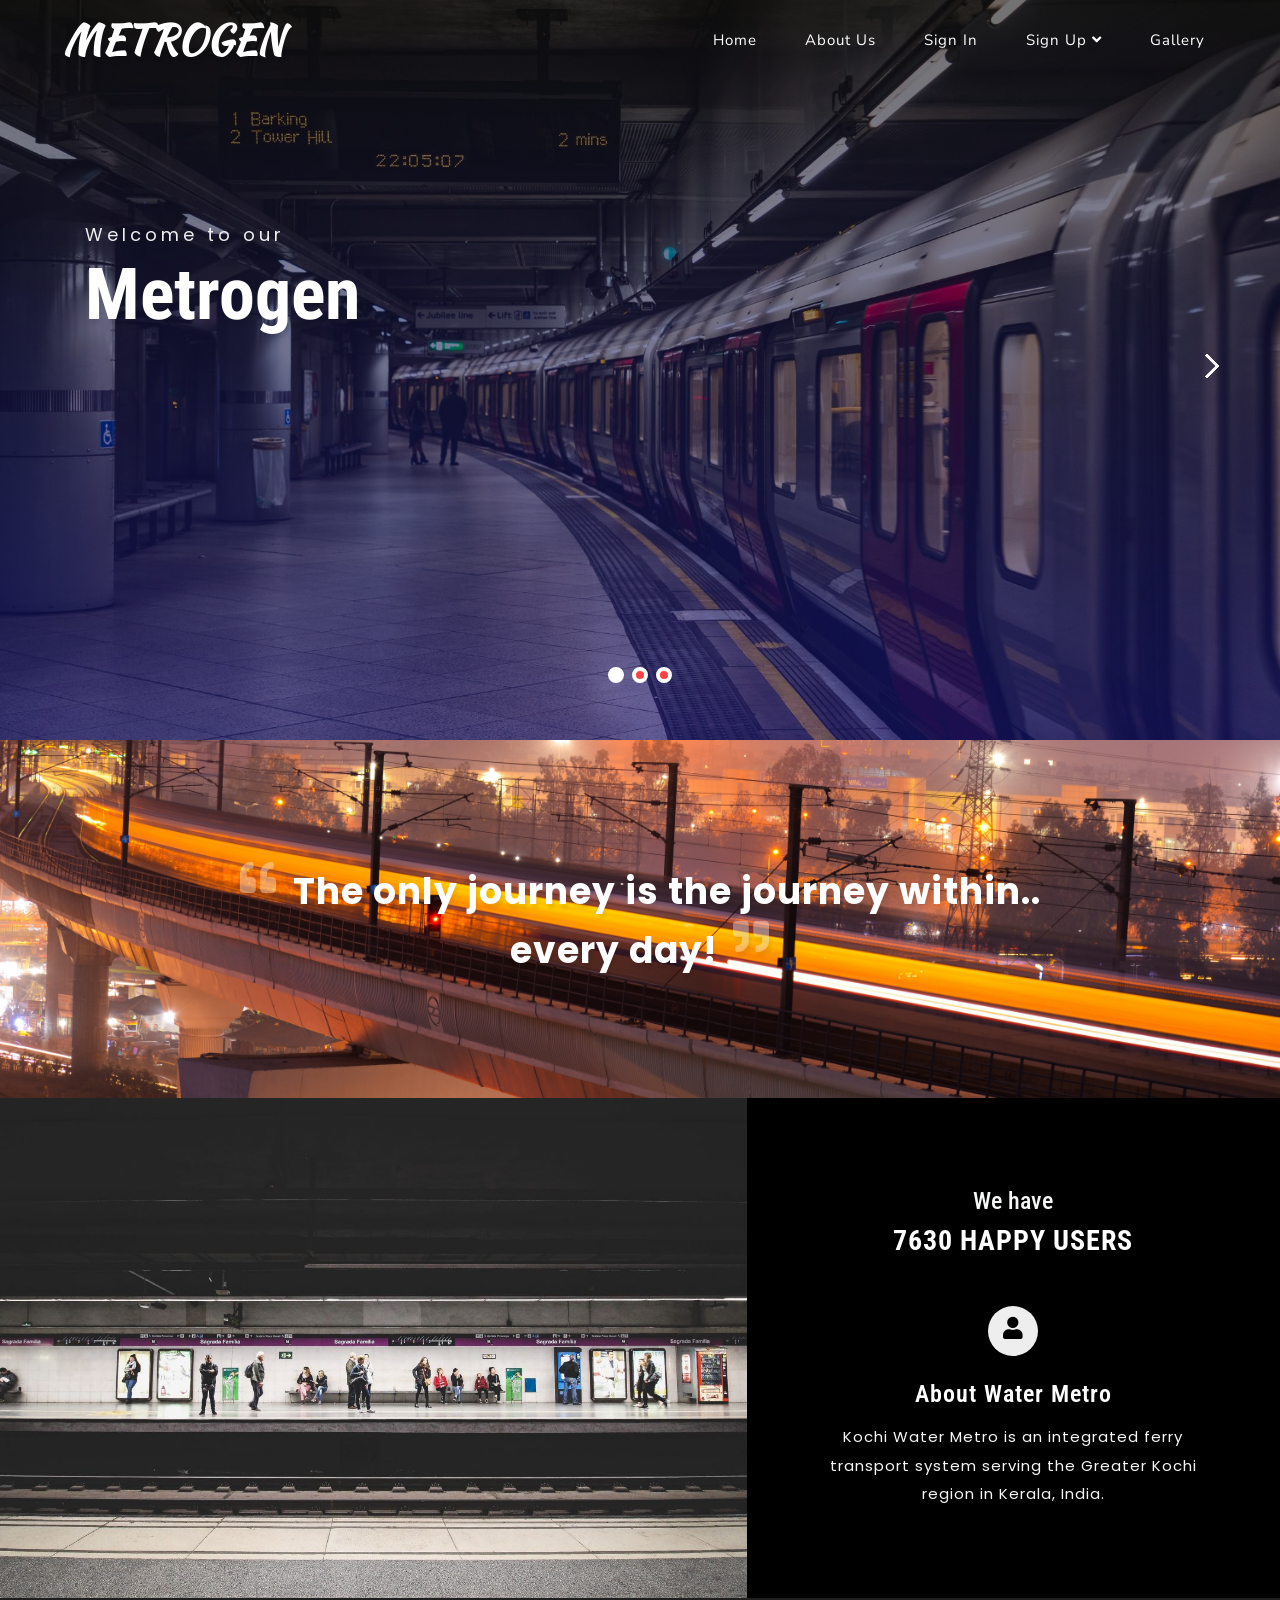
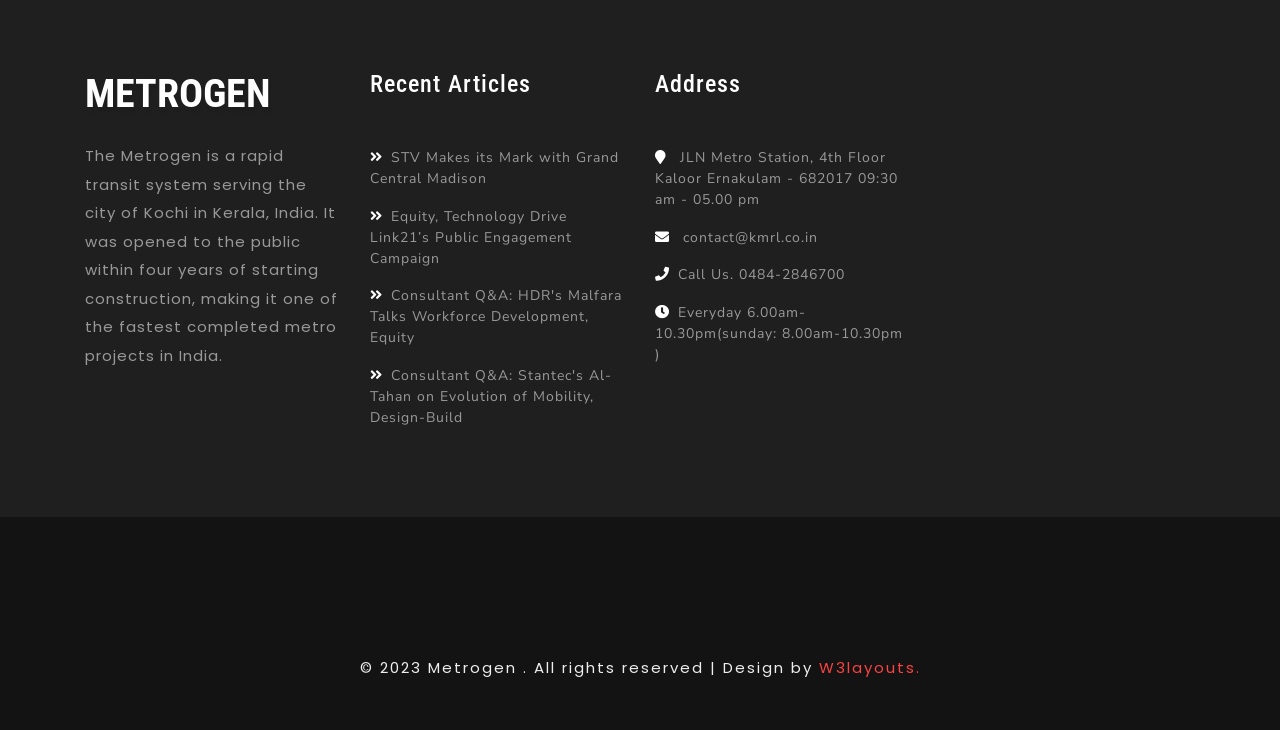
==== commit c74c6fa2: "Restore original index.html content" ====
--- a/index.html
+++ b/index.html
@@ -64,7 +64,7 @@
 							<ul class="menu">
 								<li><a href="/" class="active">Home</a></li>
 								<li class="mx-lg-4 mx-md-3 my-md-0 my-2"><a href="/AboutUs">About Us</a></li>
-								<li><a href="/Gallery">Gallery</a></li>
+								<a href="gallery.html">Gallery</a>
 								<li><a href="chk">Sign In</a></li>
 								<li class="mx-lg-4 mx-md-3 my-md-0 my-2">
 									<!-- First Tier Drop Down -->
--- a/style.css
+++ b/style.css
@@ -264,7 +264,7 @@
 a.move-top {
     width: 34px;
     height: 34px;
-    background: url(../images/move-top.png) no-repeat 0px 0px;
+    background: url(move-top.png) no-repeat 0px 0px;
     display: inline-block;
 }
 
@@ -739,21 +739,21 @@
 }
 
 .csslider>ul>li:first-child {
-    background: linear-gradient(rgba(0,0,0,0.5),#0096),url(../images/gmetro.jpg) no-repeat center;
+    background: linear-gradient(rgba(0,0,0,0.5),#0096),url(gmetro.jpg) no-repeat center;
     background-size: cover;
 }
 
 .csslider>ul>li:nth-child(2) {
-    background:linear-gradient(rgba(0,0,0,0.5),#0096), url(../images/taxii.jpg) no-repeat top;
+    background:linear-gradient(rgba(0,0,0,0.5),#0096), url(taxii.jpg) no-repeat top;
     background-size: cover;
 }
 
 .csslider>ul>li:last-child {
-    background: linear-gradient(rgba(0,0,0,0.5),#0096),url(../images/kk.jpg) no-repeat center;
+    background: linear-gradient(rgba(0,0,0,0.5),#0096),url(kk.jpg) no-repeat center;
     background-size: cover;
 }
 .cssglider{
-     background: url(../images/gmetro.jpg) no-repeat center;
+     background: url(gmetro.jpg) no-repeat center;
      background-size: cover;
 }
 .w3ls_banner_txt {
@@ -925,7 +925,7 @@
 
 /* about */
 .about {
-    background: url(../images/hh.jpg) no-repeat center;
+    background: url(hh.jpg) no-repeat center;
     background-size: cover;
     -webkit-background-size: cover;
     -moz-background-size: cover;
@@ -1020,7 +1020,7 @@
 
 /* testimonials */
 .testi-bg {
-    background: url(../images/oo.jpg) no-repeat top;
+    background: url(oo.jpg) no-repeat top;
     background-size: cover;
     min-height: 500px;
 }
@@ -1108,7 +1108,7 @@
 
 /* middle one */
 .middle-w3l {
-    background: url(../images/mmm.jpg) no-repeat center;
+    background: url(mmm.jpg) no-repeat center;
     background-size: cover;
     -webkit-background-size: cover;
     -moz-background-size: cover;
@@ -1133,7 +1133,7 @@
 
 /* middle two */
 .agile-wthree-works {
-    background: url(../images/pp.jpg) no-repeat left;
+    background: url(pp.jpg) no-repeat left;
     background-size: contain;
     -webkit-background-size: contain;
     -moz-background-size: contain;
@@ -1151,7 +1151,7 @@
 
 /* services */
 .services {
-    background: url(../images/Hymetro.jpg) no-repeat center;
+    background: url(Hymetro.jpg) no-repeat center;
     background-size: cover;
     -webkit-background-size: cover;
     -moz-background-size: cover;
@@ -1207,7 +1207,7 @@
 
 /* inner pages */
 .banner_w3lspvt-2 {
-    background: url(../images/gmetro.jpg) no-repeat center;
+    background: url(gmetro.jpg) no-repeat center;
     background-size: cover;
     -webkit-background-size: cover;
     -moz-background-size: cover;
@@ -1385,7 +1385,7 @@
 
 /* stats */
 .middlesection-w3pvt {
-    background: url(../images/jj.jpg) no-repeat right;
+    background: url(jj.jpg) no-repeat right;
     background-size: cover;
     -webkit-background-size: cover;
     -moz-background-size: cover;
@@ -2045,4 +2045,4 @@
 
 
 
-/* //responsive */+/* //responsive */
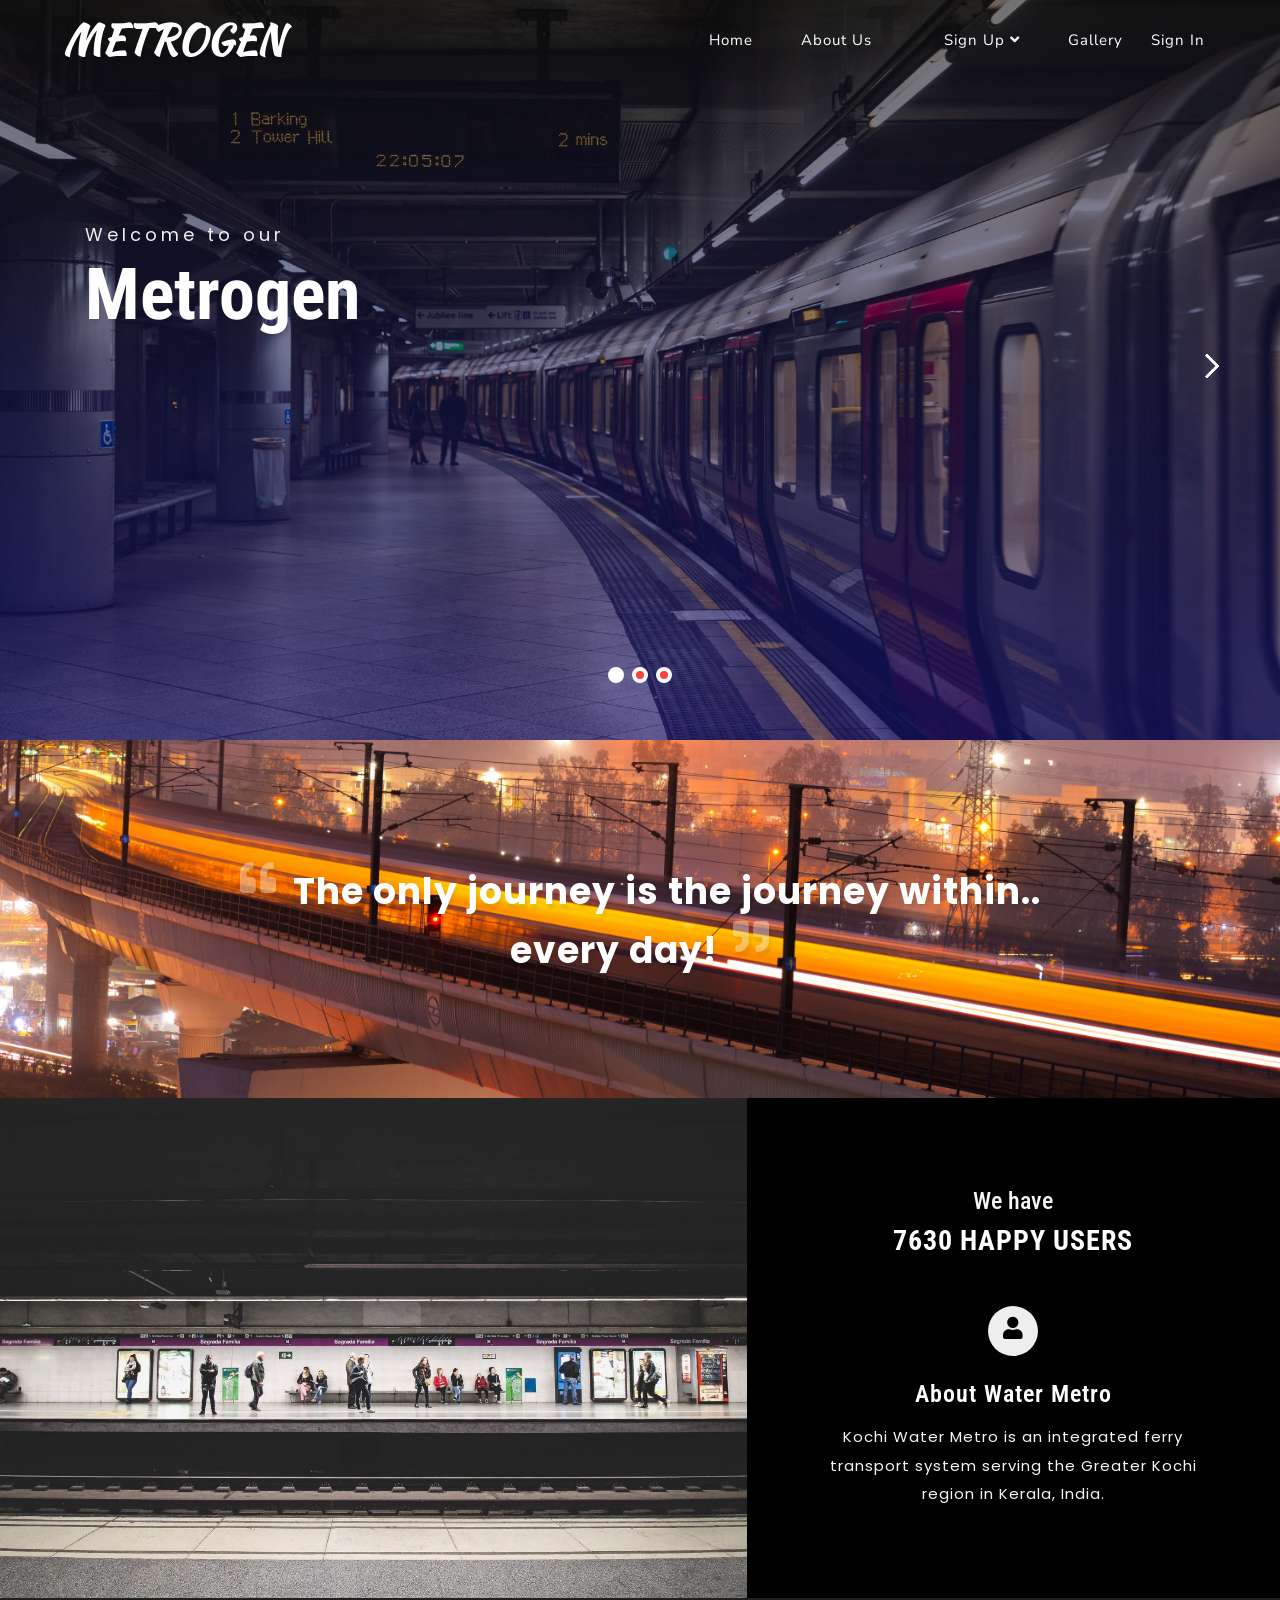
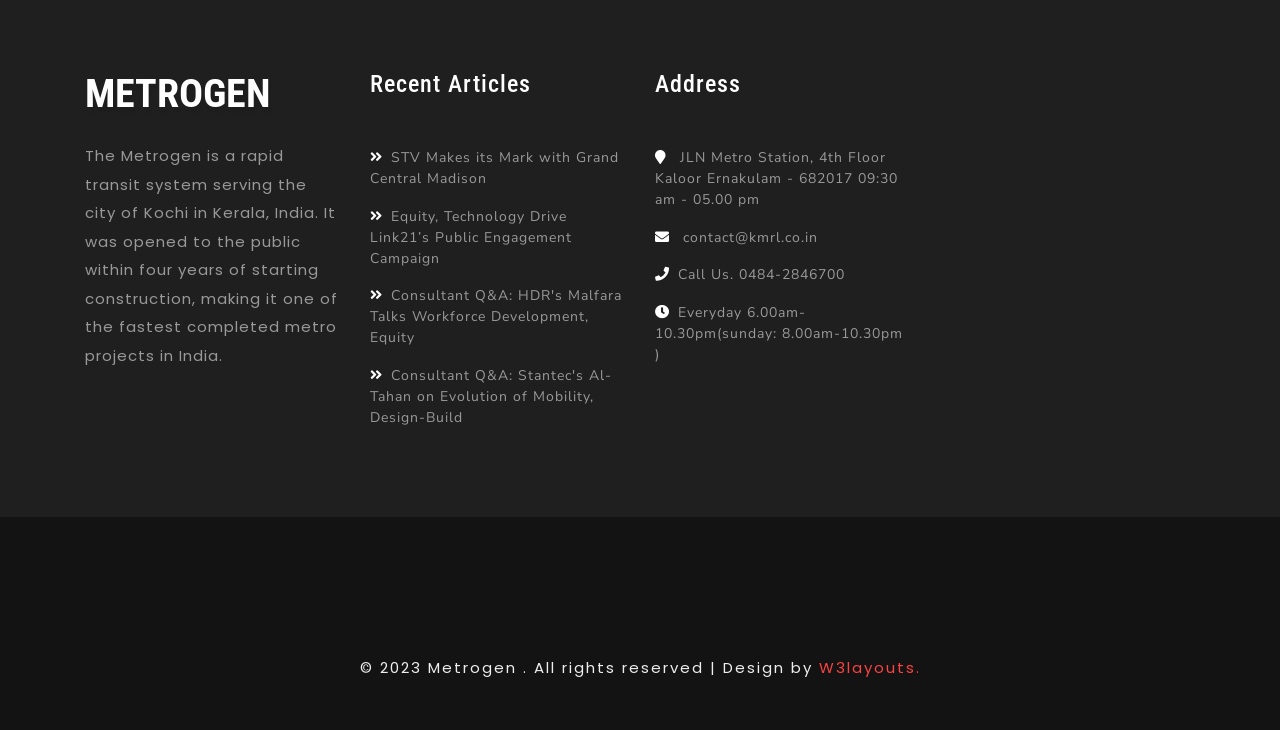
==== commit b24cf2ec: "Update index.html" ====
--- a/index.html
+++ b/index.html
@@ -62,10 +62,10 @@
 					<div class="nav_w3ls">
 						<nav>
 							<ul class="menu">
-								<li><a href="/" class="active">Home</a></li>
-								<li class="mx-lg-4 mx-md-3 my-md-0 my-2"><a href="/AboutUs">About Us</a></li>
+								<li><a href="index.html" class="active">Home</a></li>
+								<li class="mx-lg-4 mx-md-3 my-md-0 my-2"><a href="about.html">About Us</a></li>
 								<a href="gallery.html">Gallery</a>
-								<li><a href="chk">Sign In</a></li>
+								<a href="login.html">Sign In</a>
 								<li class="mx-lg-4 mx-md-3 my-md-0 my-2">
 									<!-- First Tier Drop Down -->
 									<label for="drop-2" class="toggle toogle-2">Dropdown <span class="fa fa-angle-down" aria-hidden="true"></span>
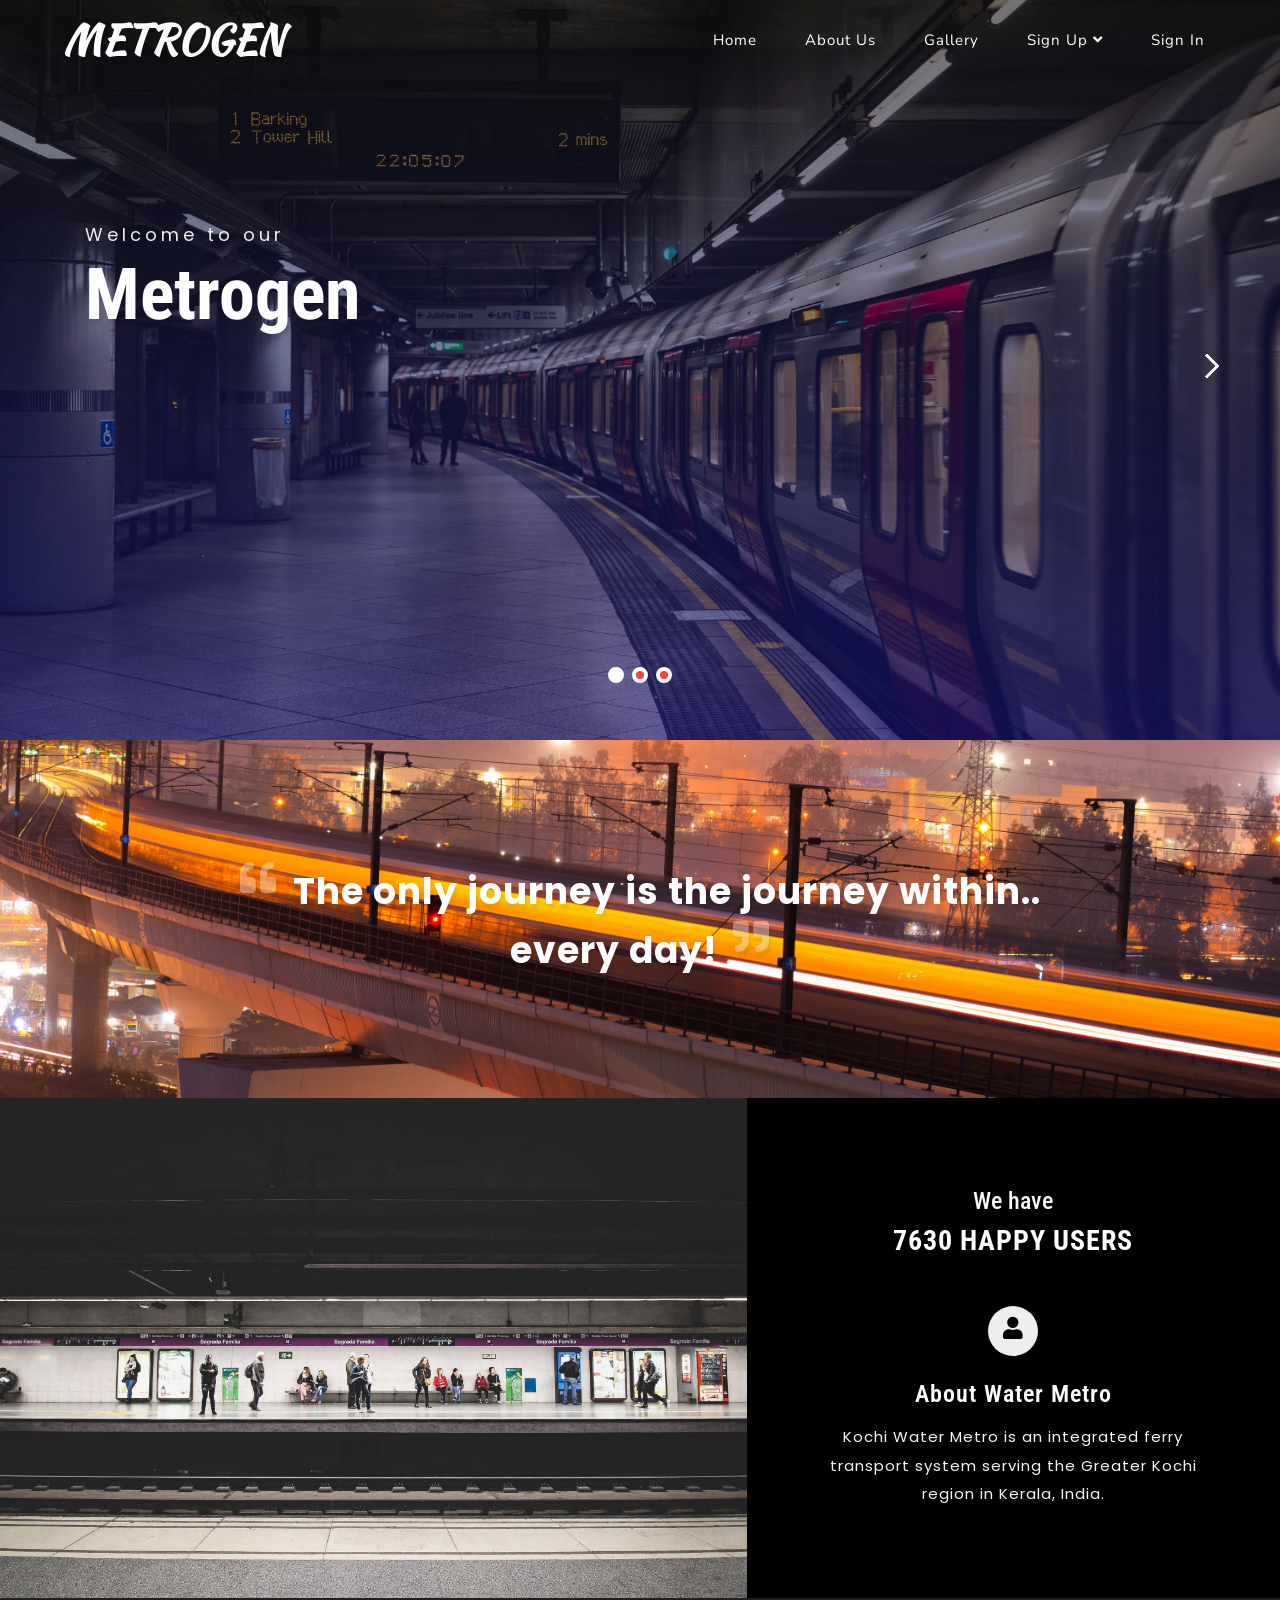
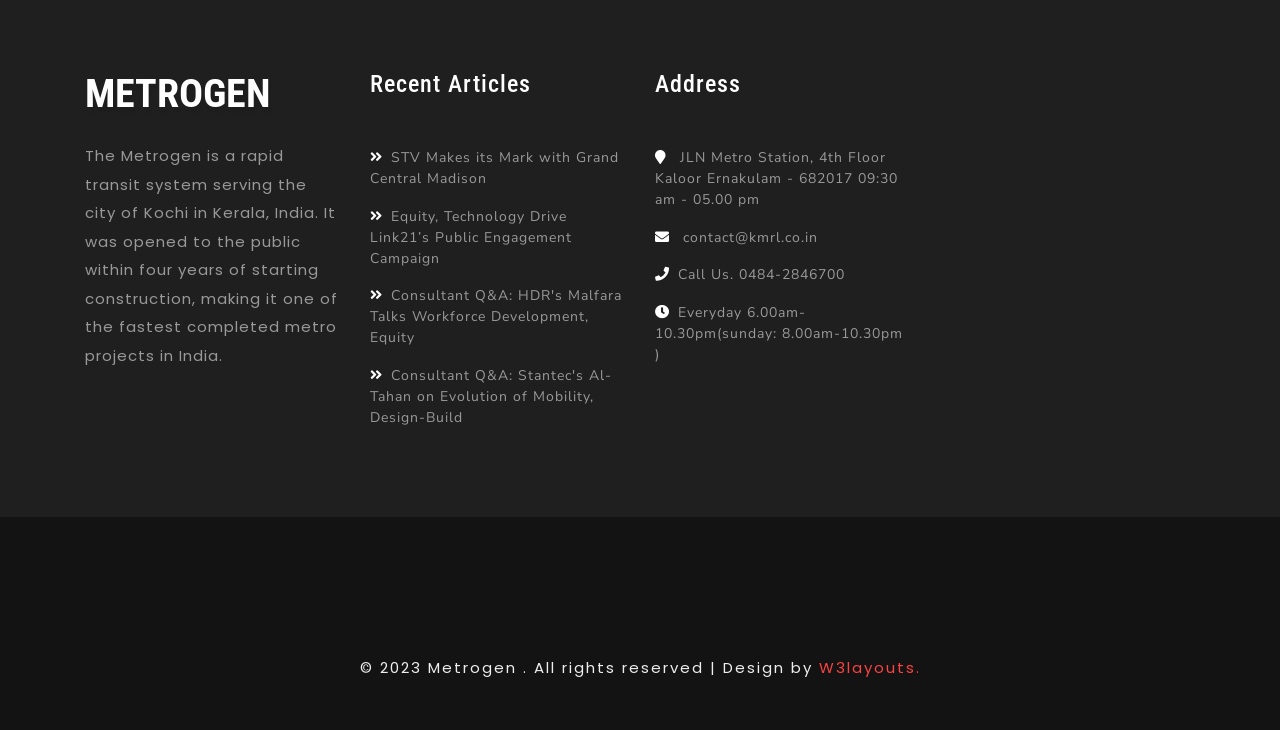
==== commit 30d85634: "Restore original index.html content Restored original content and structure of index.html after remo" ====
--- a/index.html
+++ b/index.html
@@ -64,7 +64,7 @@
 							<ul class="menu">
 								<li><a href="index.html" class="active">Home</a></li>
 								<li class="mx-lg-4 mx-md-3 my-md-0 my-2"><a href="about.html">About Us</a></li>
-								<a href="gallery.html">Gallery</a>
+								<li> <a href="gallery.html">Gallery</a></li>
 								<a href="login.html">Sign In</a>
 								<li class="mx-lg-4 mx-md-3 my-md-0 my-2">
 									<!-- First Tier Drop Down -->
